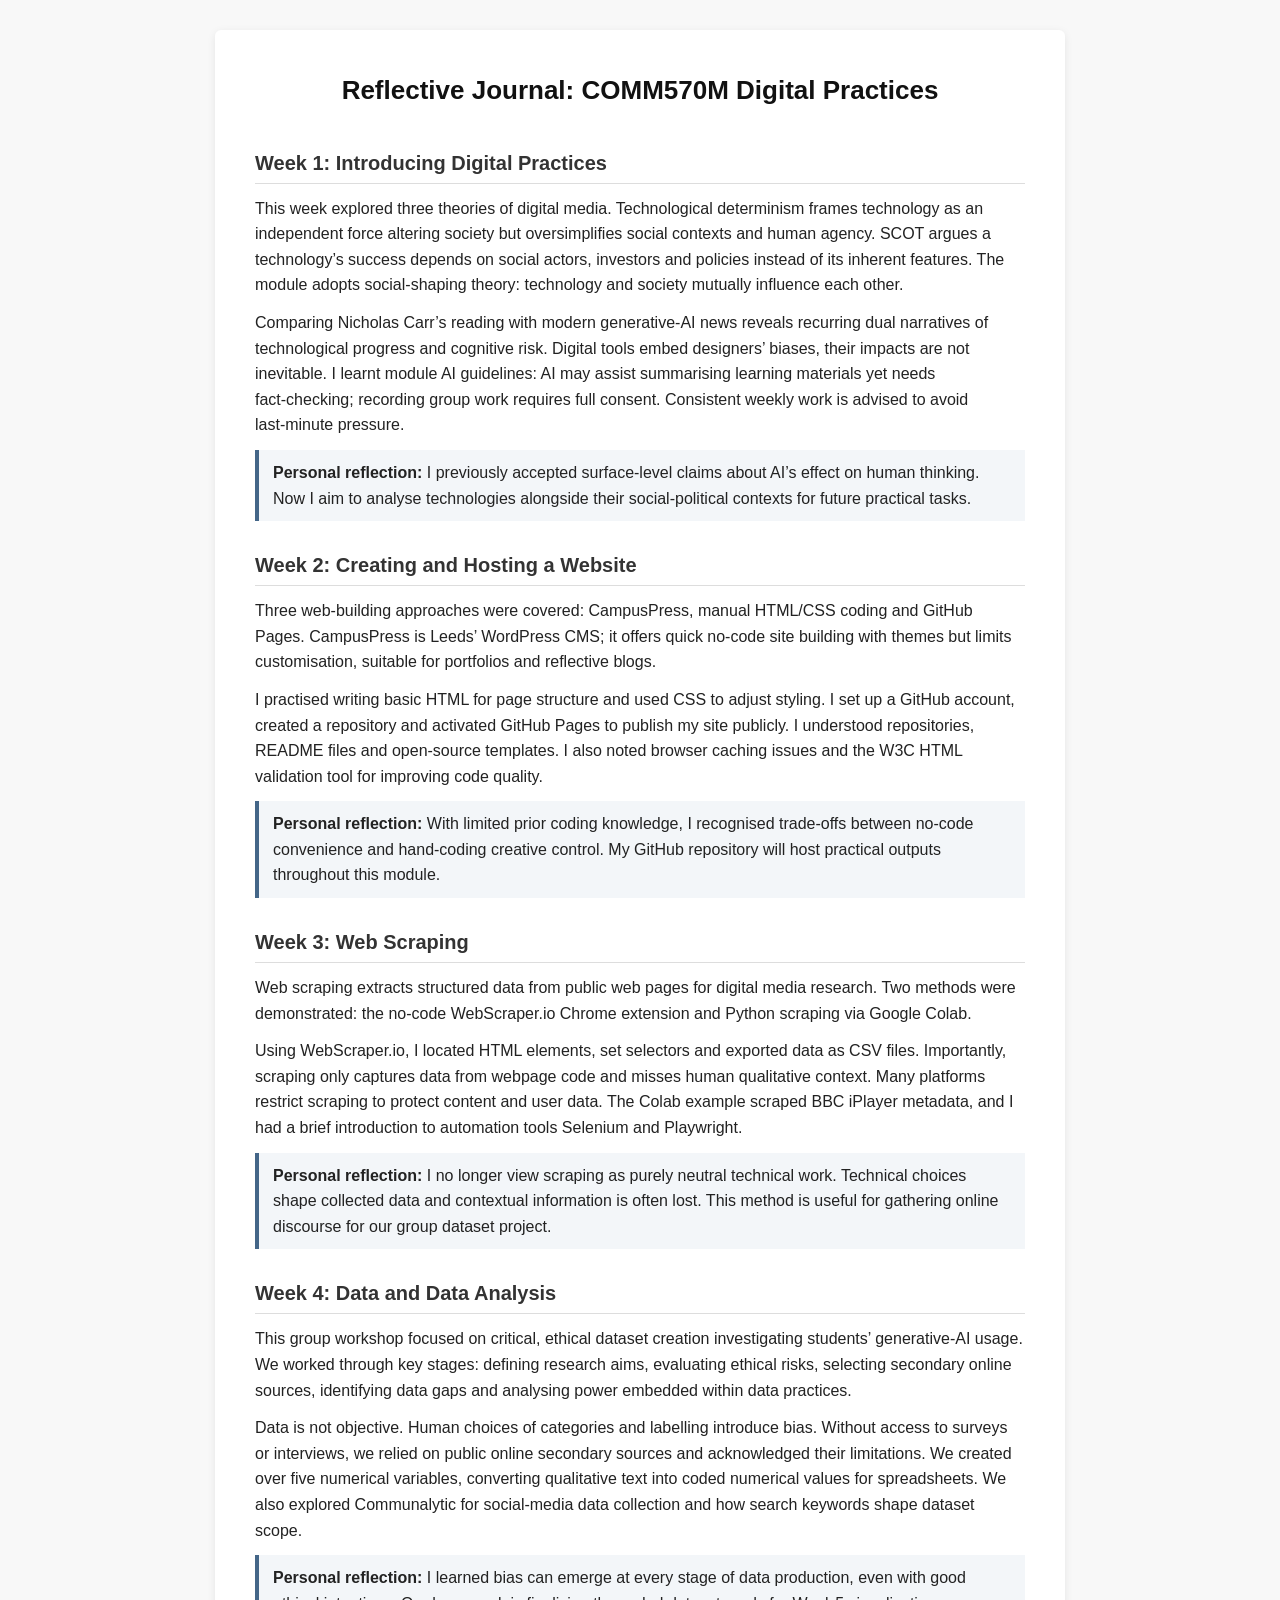
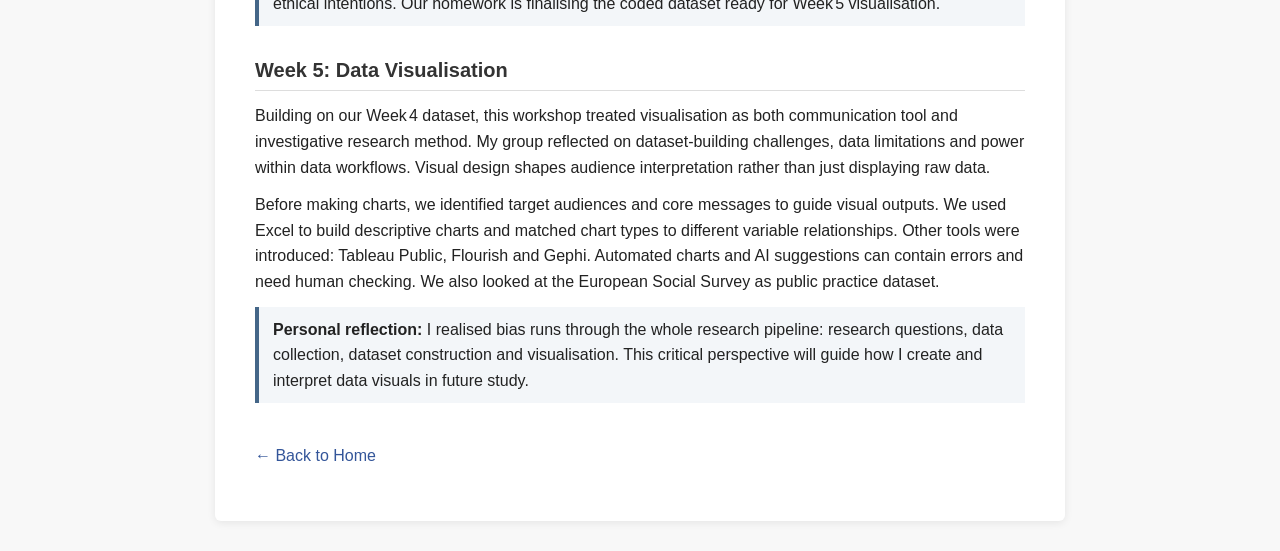
==== reflection.html @ 2a1de9d2 "Add files via upload" ====
<!DOCTYPE html>
<html lang="en">
<head>
    <meta charset="UTF-8">
    <meta name="viewport" content="width=device-width, initial-scale=1.0">
    <title>Reflective Journal | COMM570M Digital Practices</title>
    <link rel="stylesheet" href="mycoversheet.css">
</head>
<body>
    <main class="container">
        <h1>Reflective Journal: COMM570M Digital Practices</h1>

        <section>
            <h2>Week 1: Introducing Digital Practices</h2>
            <p>This week explored three theories of digital media. Technological determinism frames technology as an independent force altering society but oversimplifies social contexts and human agency. SCOT argues a technology’s success depends on social actors, investors and policies instead of its inherent features. The module adopts social‑shaping theory: technology and society mutually influence each other.</p>
            <p>Comparing Nicholas Carr’s reading with modern generative‑AI news reveals recurring dual narratives of technological progress and cognitive risk. Digital tools embed designers’ biases, their impacts are not inevitable. I learnt module AI guidelines: AI may assist summarising learning materials yet needs fact‑checking; recording group work requires full consent. Consistent weekly work is advised to avoid last‑minute pressure.</p>
            <p class="reflection"><strong>Personal reflection:</strong> I previously accepted surface‑level claims about AI’s effect on human thinking. Now I aim to analyse technologies alongside their social‑political contexts for future practical tasks.</p>
        </section>

        <section>
            <h2>Week 2: Creating and Hosting a Website</h2>
            <p>Three web‑building approaches were covered: CampusPress, manual HTML/CSS coding and GitHub Pages. CampusPress is Leeds’ WordPress CMS; it offers quick no‑code site building with themes but limits customisation, suitable for portfolios and reflective blogs.</p>
            <p>I practised writing basic HTML for page structure and used CSS to adjust styling. I set up a GitHub account, created a repository and activated GitHub Pages to publish my site publicly. I understood repositories, README files and open‑source templates. I also noted browser caching issues and the W3C HTML validation tool for improving code quality.</p>
            <p class="reflection"><strong>Personal reflection:</strong> With limited prior coding knowledge, I recognised trade‑offs between no‑code convenience and hand‑coding creative control. My GitHub repository will host practical outputs throughout this module.</p>
        </section>

        <section>
            <h2>Week 3: Web Scraping</h2>
            <p>Web scraping extracts structured data from public web pages for digital media research. Two methods were demonstrated: the no‑code WebScraper.io Chrome extension and Python scraping via Google Colab.</p>
            <p>Using WebScraper.io, I located HTML elements, set selectors and exported data as CSV files. Importantly, scraping only captures data from webpage code and misses human qualitative context. Many platforms restrict scraping to protect content and user data. The Colab example scraped BBC iPlayer metadata, and I had a brief introduction to automation tools Selenium and Playwright.</p>
            <p class="reflection"><strong>Personal reflection:</strong> I no longer view scraping as purely neutral technical work. Technical choices shape collected data and contextual information is often lost. This method is useful for gathering online discourse for our group dataset project.</p>
        </section>

        <section>
            <h2>Week 4: Data and Data Analysis</h2>
            <p>This group workshop focused on critical, ethical dataset creation investigating students’ generative‑AI usage. We worked through key stages: defining research aims, evaluating ethical risks, selecting secondary online sources, identifying data gaps and analysing power embedded within data practices.</p>
            <p>Data is not objective. Human choices of categories and labelling introduce bias. Without access to surveys or interviews, we relied on public online secondary sources and acknowledged their limitations. We created over five numerical variables, converting qualitative text into coded numerical values for spreadsheets. We also explored Communalytic for social‑media data collection and how search keywords shape dataset scope.</p>
            <p class="reflection"><strong>Personal reflection:</strong> I learned bias can emerge at every stage of data production, even with good ethical intentions. Our homework is finalising the coded dataset ready for Week 5 visualisation.</p>
        </section>

        <section>
            <h2>Week 5: Data Visualisation</h2>
            <p>Building on our Week 4 dataset, this workshop treated visualisation as both communication tool and investigative research method. My group reflected on dataset‑building challenges, data limitations and power within data workflows. Visual design shapes audience interpretation rather than just displaying raw data.</p>
            <p>Before making charts, we identified target audiences and core messages to guide visual outputs. We used Excel to build descriptive charts and matched chart types to different variable relationships. Other tools were introduced: Tableau Public, Flourish and Gephi. Automated charts and AI suggestions can contain errors and need human checking. We also looked at the European Social Survey as public practice dataset.</p>
            <p class="reflection"><strong>Personal reflection:</strong> I realised bias runs through the whole research pipeline: research questions, data collection, dataset construction and visualisation. This critical perspective will guide how I create and interpret data visuals in future study.</p>
        </section>

        <p class="backlink"><a href="index.html">← Back to Home</a></p>
    </main>
</body>
</html>
---- mycoversheet.css ----
* {
    box-sizing: border-box;
    margin: 0;
    padding: 0;
}

body {
    font-family: 'Helvetica', Arial, sans-serif;
    line-height: 1.6;
    color: #222;
    background-color: #f8f8f8;
    padding: 30px 15px;
}

.container {
    max-width: 850px;
    margin: 0 auto;
    background: white;
    padding: 40px;
    border-radius: 6px;
    box-shadow: 0 2px 8px rgba(0,0,0,0.08);
}

h1 {
    font-size: 26px;
    margin-bottom: 35px;
    text-align: center;
    color: #111;
}

h2 {
    font-size: 20px;
    margin: 28px 0 12px;
    color: #333;
    border-bottom: 1px solid #ddd;
    padding-bottom: 4px;
}

p {
    margin-bottom: 12px;
    font-size: 16px;
}

.reflection {
    background-color: #f3f6f9;
    padding: 10px 14px;
    border-left: 4px solid #446688;
    margin: 10px 0 20px;
}

.backlink {
    margin-top: 40px;
}

a {
    color: #335599;
    text-decoration: none;
}
a:hover {
    text-decoration: underline;
}
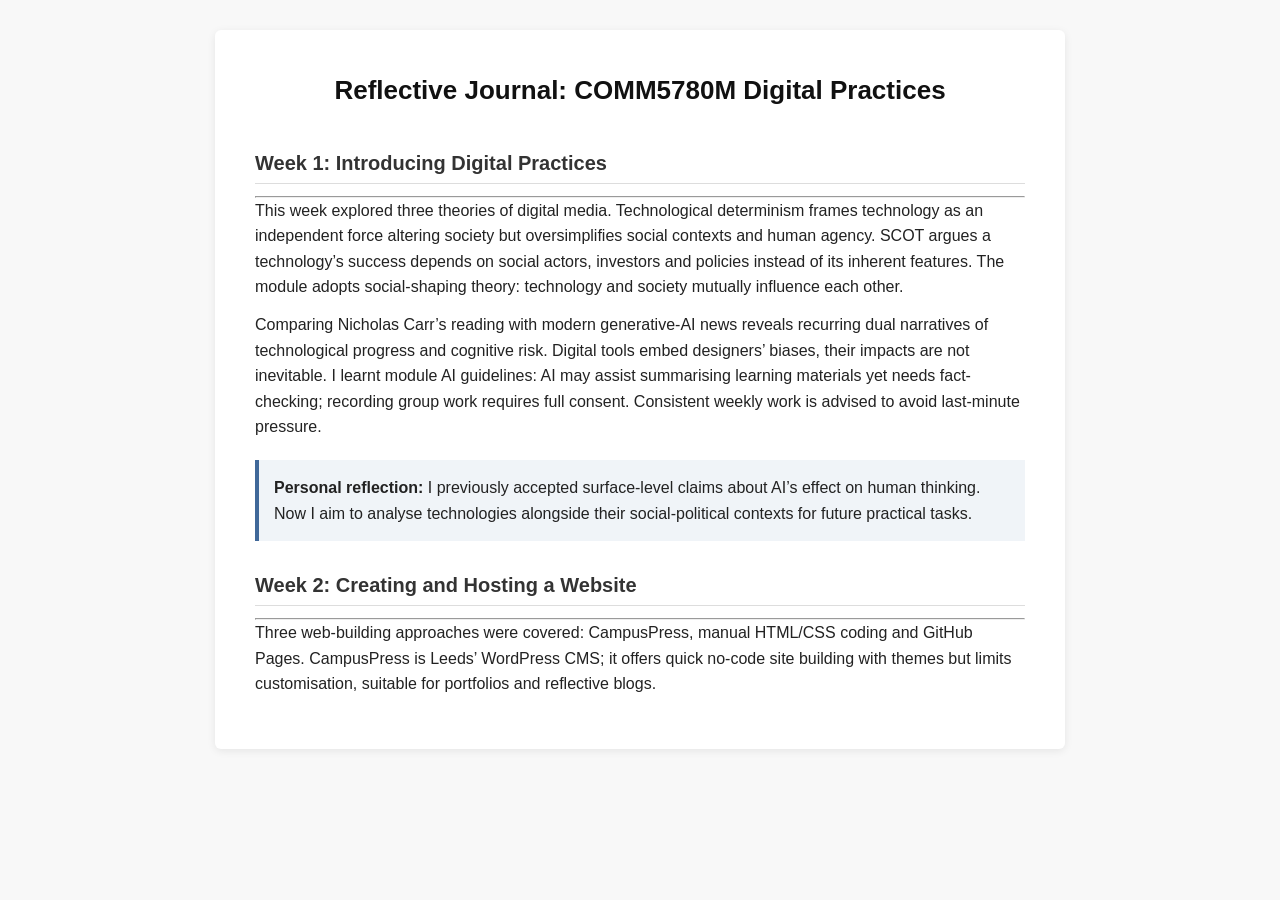
==== commit 48b1a7a5: "Add files via upload" ====
--- a/reflection.html
+++ b/reflection.html
@@ -3,49 +3,25 @@
 <head>
     <meta charset="UTF-8">
     <meta name="viewport" content="width=device-width, initial-scale=1.0">
-    <title>Reflective Journal | COMM570M Digital Practices</title>
+    <title>Reflective Journal | COMM5780M</title>
     <link rel="stylesheet" href="mycoversheet.css">
 </head>
 <body>
     <main class="container">
-        <h1>Reflective Journal: COMM570M Digital Practices</h1>
+        <h1>Reflective Journal: COMM5780M Digital Practices</h1>
 
-        <section>
-            <h2>Week 1: Introducing Digital Practices</h2>
-            <p>This week explored three theories of digital media. Technological determinism frames technology as an independent force altering society but oversimplifies social contexts and human agency. SCOT argues a technology’s success depends on social actors, investors and policies instead of its inherent features. The module adopts social‑shaping theory: technology and society mutually influence each other.</p>
-            <p>Comparing Nicholas Carr’s reading with modern generative‑AI news reveals recurring dual narratives of technological progress and cognitive risk. Digital tools embed designers’ biases, their impacts are not inevitable. I learnt module AI guidelines: AI may assist summarising learning materials yet needs fact‑checking; recording group work requires full consent. Consistent weekly work is advised to avoid last‑minute pressure.</p>
-            <p class="reflection"><strong>Personal reflection:</strong> I previously accepted surface‑level claims about AI’s effect on human thinking. Now I aim to analyse technologies alongside their social‑political contexts for future practical tasks.</p>
-        </section>
+        <h2>Week 1: Introducing Digital Practices</h2>
+        <hr>
+        <p>This week explored three theories of digital media. Technological determinism frames technology as an independent force altering society but oversimplifies social contexts and human agency. SCOT argues a technology’s success depends on social actors, investors and policies instead of its inherent features. The module adopts social-shaping theory: technology and society mutually influence each other.</p>
+        <p>Comparing Nicholas Carr’s reading with modern generative-AI news reveals recurring dual narratives of technological progress and cognitive risk. Digital tools embed designers’ biases, their impacts are not inevitable. I learnt module AI guidelines: AI may assist summarising learning materials yet needs fact-checking; recording group work requires full consent. Consistent weekly work is advised to avoid last-minute pressure.</p>
+        <div style="background:#f0f4f8; border-left:4px solid #406899; padding:15px; margin:20px 0;">
+            <strong>Personal reflection:</strong> I previously accepted surface-level claims about AI’s effect on human thinking. Now I aim to analyse technologies alongside their social-political contexts for future practical tasks.
+        </div>
 
-        <section>
-            <h2>Week 2: Creating and Hosting a Website</h2>
-            <p>Three web‑building approaches were covered: CampusPress, manual HTML/CSS coding and GitHub Pages. CampusPress is Leeds’ WordPress CMS; it offers quick no‑code site building with themes but limits customisation, suitable for portfolios and reflective blogs.</p>
-            <p>I practised writing basic HTML for page structure and used CSS to adjust styling. I set up a GitHub account, created a repository and activated GitHub Pages to publish my site publicly. I understood repositories, README files and open‑source templates. I also noted browser caching issues and the W3C HTML validation tool for improving code quality.</p>
-            <p class="reflection"><strong>Personal reflection:</strong> With limited prior coding knowledge, I recognised trade‑offs between no‑code convenience and hand‑coding creative control. My GitHub repository will host practical outputs throughout this module.</p>
-        </section>
+        <h2>Week 2: Creating and Hosting a Website</h2>
+        <hr>
+        <p>Three web-building approaches were covered: CampusPress, manual HTML/CSS coding and GitHub Pages. CampusPress is Leeds’ WordPress CMS; it offers quick no-code site building with themes but limits customisation, suitable for portfolios and reflective blogs.</p>
 
-        <section>
-            <h2>Week 3: Web Scraping</h2>
-            <p>Web scraping extracts structured data from public web pages for digital media research. Two methods were demonstrated: the no‑code WebScraper.io Chrome extension and Python scraping via Google Colab.</p>
-            <p>Using WebScraper.io, I located HTML elements, set selectors and exported data as CSV files. Importantly, scraping only captures data from webpage code and misses human qualitative context. Many platforms restrict scraping to protect content and user data. The Colab example scraped BBC iPlayer metadata, and I had a brief introduction to automation tools Selenium and Playwright.</p>
-            <p class="reflection"><strong>Personal reflection:</strong> I no longer view scraping as purely neutral technical work. Technical choices shape collected data and contextual information is often lost. This method is useful for gathering online discourse for our group dataset project.</p>
-        </section>
-
-        <section>
-            <h2>Week 4: Data and Data Analysis</h2>
-            <p>This group workshop focused on critical, ethical dataset creation investigating students’ generative‑AI usage. We worked through key stages: defining research aims, evaluating ethical risks, selecting secondary online sources, identifying data gaps and analysing power embedded within data practices.</p>
-            <p>Data is not objective. Human choices of categories and labelling introduce bias. Without access to surveys or interviews, we relied on public online secondary sources and acknowledged their limitations. We created over five numerical variables, converting qualitative text into coded numerical values for spreadsheets. We also explored Communalytic for social‑media data collection and how search keywords shape dataset scope.</p>
-            <p class="reflection"><strong>Personal reflection:</strong> I learned bias can emerge at every stage of data production, even with good ethical intentions. Our homework is finalising the coded dataset ready for Week 5 visualisation.</p>
-        </section>
-
-        <section>
-            <h2>Week 5: Data Visualisation</h2>
-            <p>Building on our Week 4 dataset, this workshop treated visualisation as both communication tool and investigative research method. My group reflected on dataset‑building challenges, data limitations and power within data workflows. Visual design shapes audience interpretation rather than just displaying raw data.</p>
-            <p>Before making charts, we identified target audiences and core messages to guide visual outputs. We used Excel to build descriptive charts and matched chart types to different variable relationships. Other tools were introduced: Tableau Public, Flourish and Gephi. Automated charts and AI suggestions can contain errors and need human checking. We also looked at the European Social Survey as public practice dataset.</p>
-            <p class="reflection"><strong>Personal reflection:</strong> I realised bias runs through the whole research pipeline: research questions, data collection, dataset construction and visualisation. This critical perspective will guide how I create and interpret data visuals in future study.</p>
-        </section>
-
-        <p class="backlink"><a href="index.html">← Back to Home</a></p>
     </main>
 </body>
 </html>
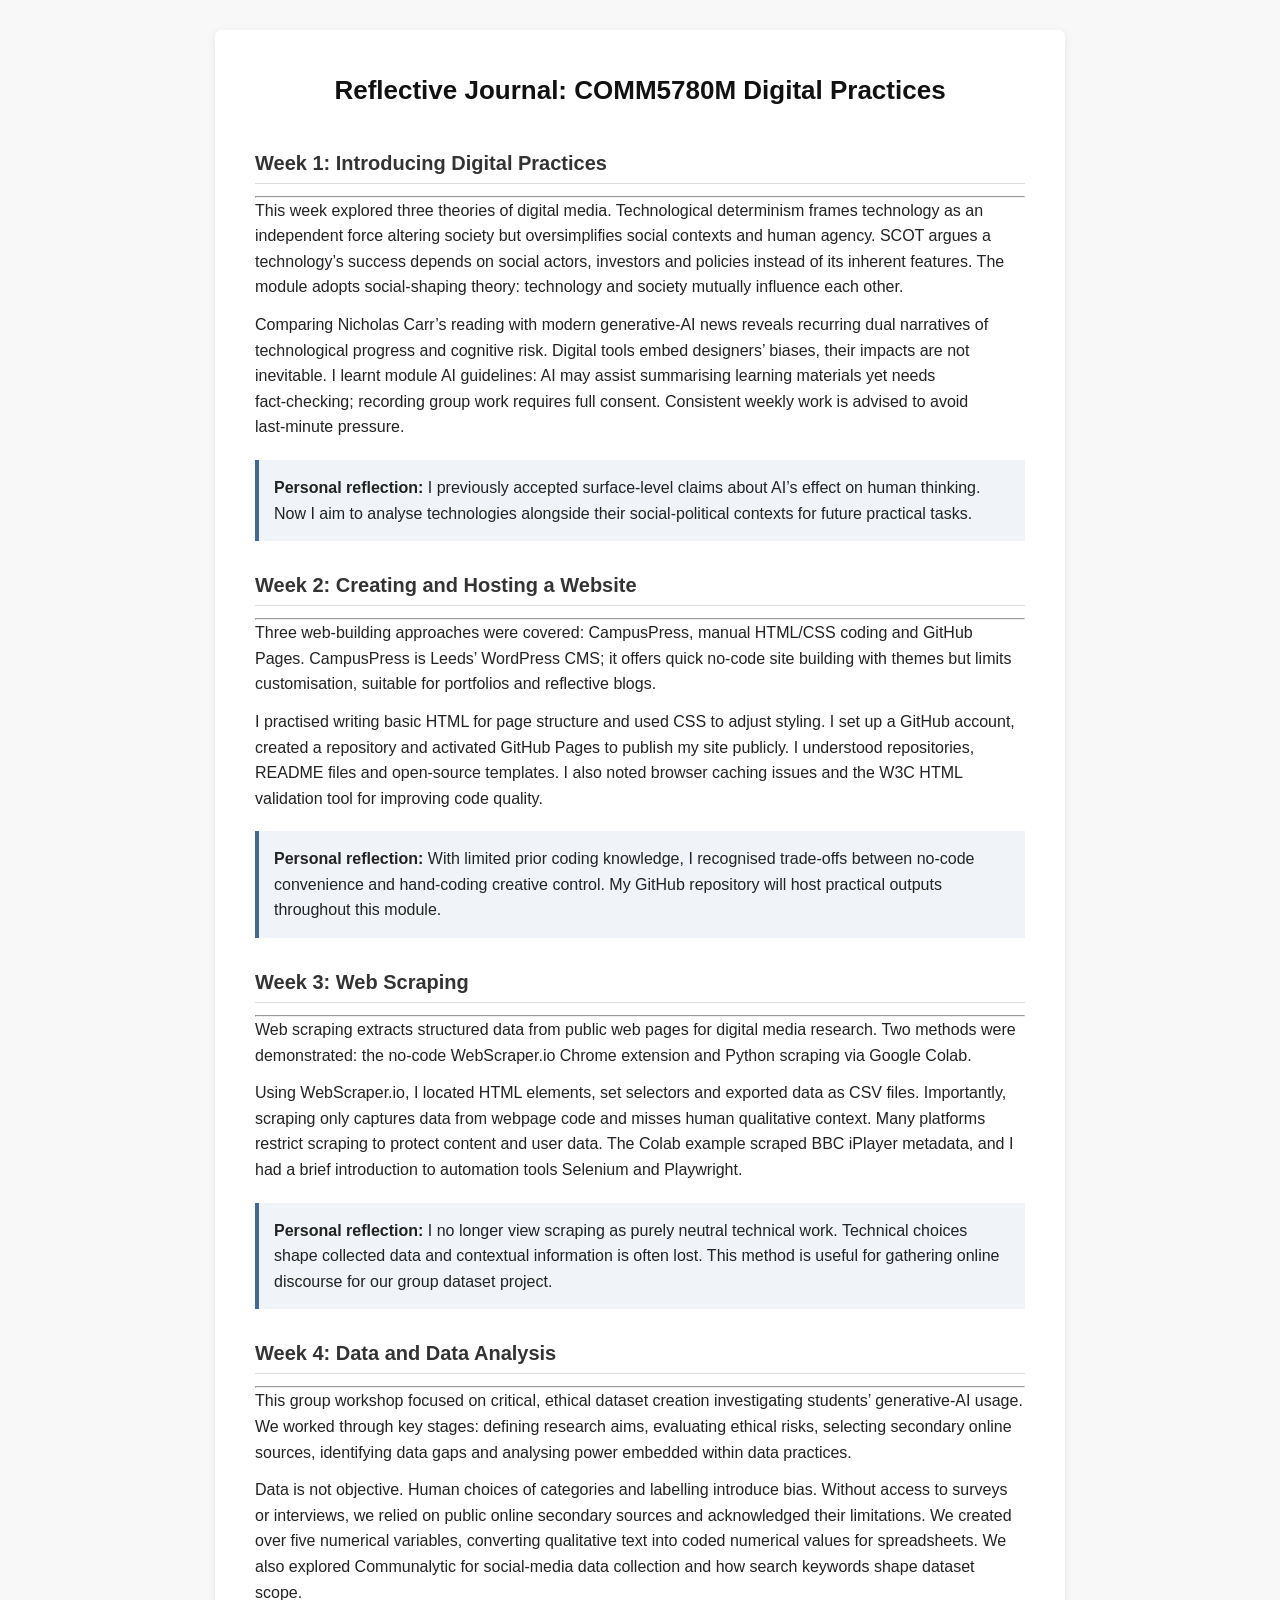
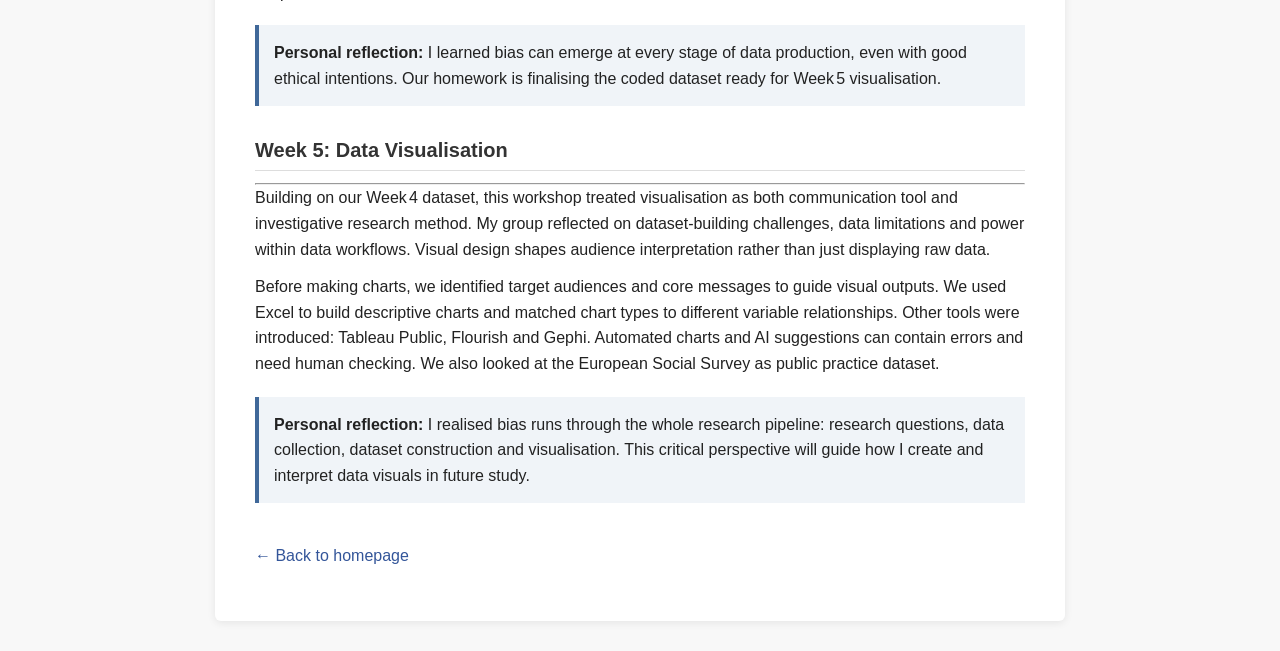
==== commit a4e58c11: "Add files via upload" ====
--- a/reflection.html
+++ b/reflection.html
@@ -12,16 +12,45 @@
 
         <h2>Week 1: Introducing Digital Practices</h2>
         <hr>
-        <p>This week explored three theories of digital media. Technological determinism frames technology as an independent force altering society but oversimplifies social contexts and human agency. SCOT argues a technology’s success depends on social actors, investors and policies instead of its inherent features. The module adopts social-shaping theory: technology and society mutually influence each other.</p>
-        <p>Comparing Nicholas Carr’s reading with modern generative-AI news reveals recurring dual narratives of technological progress and cognitive risk. Digital tools embed designers’ biases, their impacts are not inevitable. I learnt module AI guidelines: AI may assist summarising learning materials yet needs fact-checking; recording group work requires full consent. Consistent weekly work is advised to avoid last-minute pressure.</p>
+        <p>This week explored three theories of digital media. Technological determinism frames technology as an independent force altering society but oversimplifies social contexts and human agency. SCOT argues a technology’s success depends on social actors, investors and policies instead of its inherent features. The module adopts social‑shaping theory: technology and society mutually influence each other.</p>
+        <p>Comparing Nicholas Carr’s reading with modern generative‑AI news reveals recurring dual narratives of technological progress and cognitive risk. Digital tools embed designers’ biases, their impacts are not inevitable. I learnt module AI guidelines: AI may assist summarising learning materials yet needs fact‑checking; recording group work requires full consent. Consistent weekly work is advised to avoid last‑minute pressure.</p>
         <div style="background:#f0f4f8; border-left:4px solid #406899; padding:15px; margin:20px 0;">
-            <strong>Personal reflection:</strong> I previously accepted surface-level claims about AI’s effect on human thinking. Now I aim to analyse technologies alongside their social-political contexts for future practical tasks.
+            <strong>Personal reflection:</strong> I previously accepted surface‑level claims about AI’s effect on human thinking. Now I aim to analyse technologies alongside their social‑political contexts for future practical tasks.
         </div>
 
         <h2>Week 2: Creating and Hosting a Website</h2>
         <hr>
-        <p>Three web-building approaches were covered: CampusPress, manual HTML/CSS coding and GitHub Pages. CampusPress is Leeds’ WordPress CMS; it offers quick no-code site building with themes but limits customisation, suitable for portfolios and reflective blogs.</p>
+        <p>Three web‑building approaches were covered: CampusPress, manual HTML/CSS coding and GitHub Pages. CampusPress is Leeds’ WordPress CMS; it offers quick no‑code site building with themes but limits customisation, suitable for portfolios and reflective blogs.</p>
+        <p>I practised writing basic HTML for page structure and used CSS to adjust styling. I set up a GitHub account, created a repository and activated GitHub Pages to publish my site publicly. I understood repositories, README files and open‑source templates. I also noted browser caching issues and the W3C HTML validation tool for improving code quality.</p>
+        <div style="background:#f0f4f8; border-left:4px solid #406899; padding:15px; margin:20px 0;">
+            <strong>Personal reflection:</strong> With limited prior coding knowledge, I recognised trade‑offs between no‑code convenience and hand‑coding creative control. My GitHub repository will host practical outputs throughout this module.
+        </div>
 
+        <h2>Week 3: Web Scraping</h2>
+        <hr>
+        <p>Web scraping extracts structured data from public web pages for digital media research. Two methods were demonstrated: the no‑code WebScraper.io Chrome extension and Python scraping via Google Colab.</p>
+        <p>Using WebScraper.io, I located HTML elements, set selectors and exported data as CSV files. Importantly, scraping only captures data from webpage code and misses human qualitative context. Many platforms restrict scraping to protect content and user data. The Colab example scraped BBC iPlayer metadata, and I had a brief introduction to automation tools Selenium and Playwright.</p>
+        <div style="background:#f0f4f8; border-left:4px solid #406899; padding:15px; margin:20px 0;">
+            <strong>Personal reflection:</strong> I no longer view scraping as purely neutral technical work. Technical choices shape collected data and contextual information is often lost. This method is useful for gathering online discourse for our group dataset project.
+        </div>
+
+        <h2>Week 4: Data and Data Analysis</h2>
+        <hr>
+        <p>This group workshop focused on critical, ethical dataset creation investigating students’ generative‑AI usage. We worked through key stages: defining research aims, evaluating ethical risks, selecting secondary online sources, identifying data gaps and analysing power embedded within data practices.</p>
+        <p>Data is not objective. Human choices of categories and labelling introduce bias. Without access to surveys or interviews, we relied on public online secondary sources and acknowledged their limitations. We created over five numerical variables, converting qualitative text into coded numerical values for spreadsheets. We also explored Communalytic for social‑media data collection and how search keywords shape dataset scope.</p>
+        <div style="background:#f0f4f8; border-left:4px solid #406899; padding:15px; margin:20px 0;">
+            <strong>Personal reflection:</strong> I learned bias can emerge at every stage of data production, even with good ethical intentions. Our homework is finalising the coded dataset ready for Week 5 visualisation.
+        </div>
+
+        <h2>Week 5: Data Visualisation</h2>
+        <hr>
+        <p>Building on our Week 4 dataset, this workshop treated visualisation as both communication tool and investigative research method. My group reflected on dataset‑building challenges, data limitations and power within data workflows. Visual design shapes audience interpretation rather than just displaying raw data.</p>
+        <p>Before making charts, we identified target audiences and core messages to guide visual outputs. We used Excel to build descriptive charts and matched chart types to different variable relationships. Other tools were introduced: Tableau Public, Flourish and Gephi. Automated charts and AI suggestions can contain errors and need human checking. We also looked at the European Social Survey as public practice dataset.</p>
+        <div style="background:#f0f4f8; border-left:4px solid #406899; padding:15px; margin:20px 0;">
+            <strong>Personal reflection:</strong> I realised bias runs through the whole research pipeline: research questions, data collection, dataset construction and visualisation. This critical perspective will guide how I create and interpret data visuals in future study.
+        </div>
+
+        <p style="margin-top:40px;"><a href="index.html">← Back to homepage</a></p>
     </main>
 </body>
 </html>
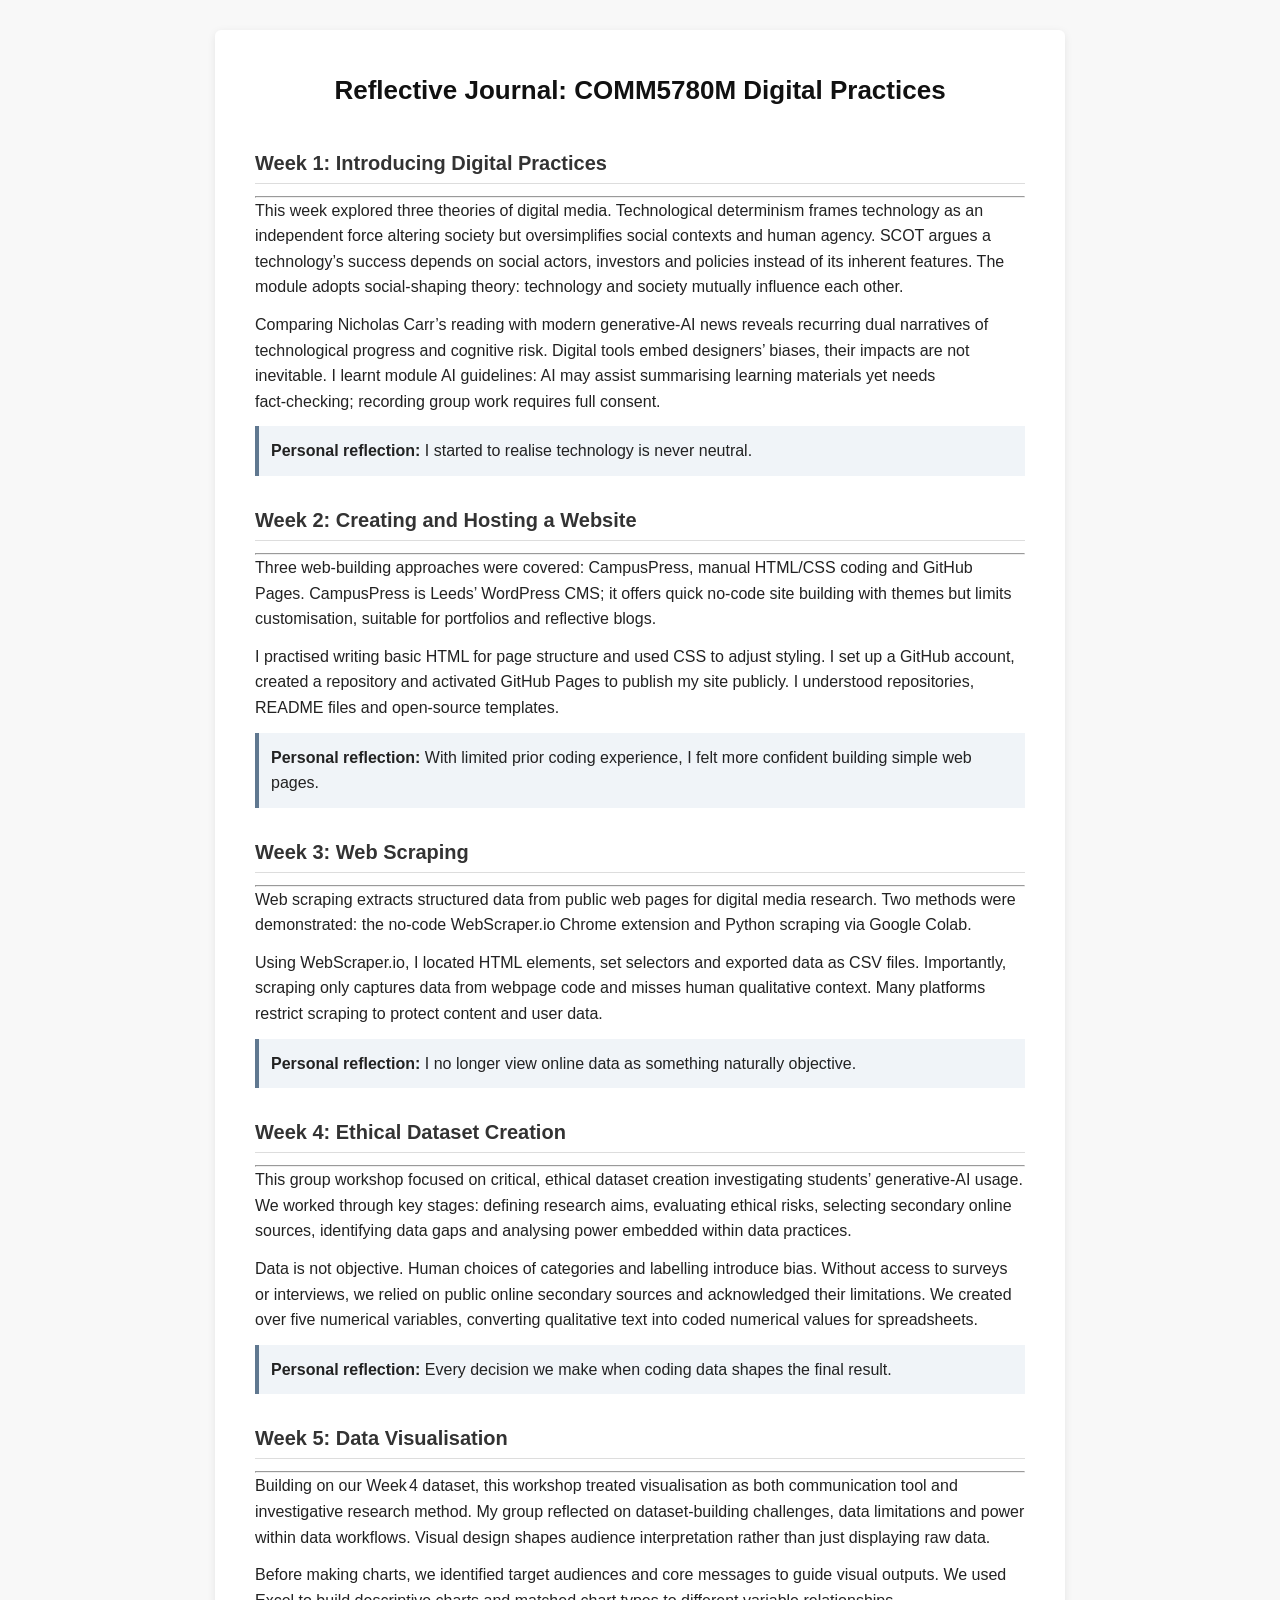
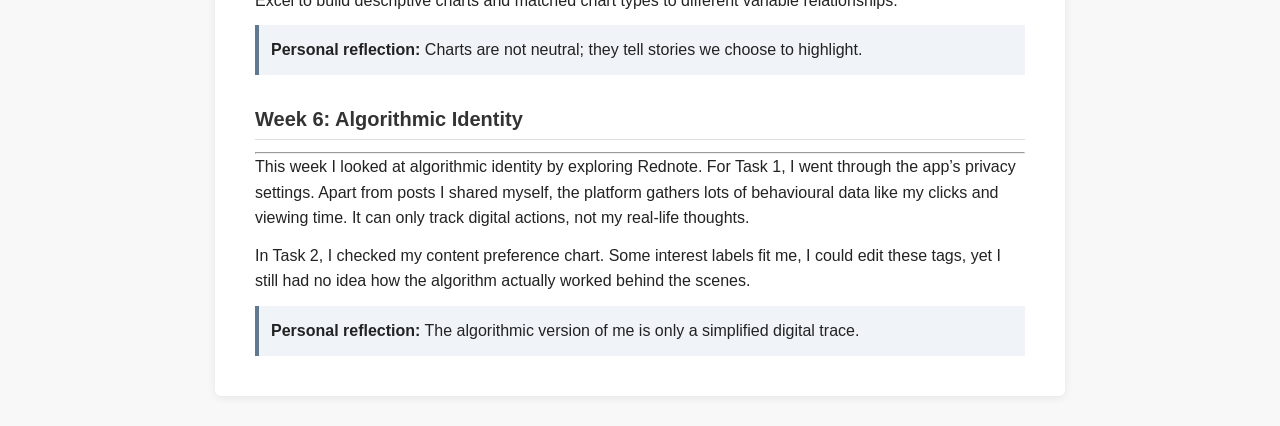
==== commit 7c86b1ab: "Add files via upload" ====
--- a/reflection.html
+++ b/reflection.html
@@ -13,44 +13,55 @@
         <h2>Week 1: Introducing Digital Practices</h2>
         <hr>
         <p>This week explored three theories of digital media. Technological determinism frames technology as an independent force altering society but oversimplifies social contexts and human agency. SCOT argues a technology’s success depends on social actors, investors and policies instead of its inherent features. The module adopts social‑shaping theory: technology and society mutually influence each other.</p>
-        <p>Comparing Nicholas Carr’s reading with modern generative‑AI news reveals recurring dual narratives of technological progress and cognitive risk. Digital tools embed designers’ biases, their impacts are not inevitable. I learnt module AI guidelines: AI may assist summarising learning materials yet needs fact‑checking; recording group work requires full consent. Consistent weekly work is advised to avoid last‑minute pressure.</p>
-        <div style="background:#f0f4f8; border-left:4px solid #406899; padding:15px; margin:20px 0;">
-            <strong>Personal reflection:</strong> I previously accepted surface‑level claims about AI’s effect on human thinking. Now I aim to analyse technologies alongside their social‑political contexts for future practical tasks.
+        <p>Comparing Nicholas Carr’s reading with modern generative‑AI news reveals recurring dual narratives of technological progress and cognitive risk. Digital tools embed designers’ biases, their impacts are not inevitable. I learnt module AI guidelines: AI may assist summarising learning materials yet needs fact‑checking; recording group work requires full consent.</p>
+        <div style="background:#f0f4f8; border-left:4px solid #607890; padding:12px;">
+            <strong>Personal reflection:</strong> I started to realise technology is never neutral.
         </div>
+
 
         <h2>Week 2: Creating and Hosting a Website</h2>
         <hr>
         <p>Three web‑building approaches were covered: CampusPress, manual HTML/CSS coding and GitHub Pages. CampusPress is Leeds’ WordPress CMS; it offers quick no‑code site building with themes but limits customisation, suitable for portfolios and reflective blogs.</p>
-        <p>I practised writing basic HTML for page structure and used CSS to adjust styling. I set up a GitHub account, created a repository and activated GitHub Pages to publish my site publicly. I understood repositories, README files and open‑source templates. I also noted browser caching issues and the W3C HTML validation tool for improving code quality.</p>
-        <div style="background:#f0f4f8; border-left:4px solid #406899; padding:15px; margin:20px 0;">
-            <strong>Personal reflection:</strong> With limited prior coding knowledge, I recognised trade‑offs between no‑code convenience and hand‑coding creative control. My GitHub repository will host practical outputs throughout this module.
+        <p>I practised writing basic HTML for page structure and used CSS to adjust styling. I set up a GitHub account, created a repository and activated GitHub Pages to publish my site publicly. I understood repositories, README files and open‑source templates.</p>
+        <div style="background:#f0f4f8; border-left:4px solid #607890; padding:12px;">
+            <strong>Personal reflection:</strong> With limited prior coding experience, I felt more confident building simple web pages.
         </div>
+
 
         <h2>Week 3: Web Scraping</h2>
         <hr>
         <p>Web scraping extracts structured data from public web pages for digital media research. Two methods were demonstrated: the no‑code WebScraper.io Chrome extension and Python scraping via Google Colab.</p>
-        <p>Using WebScraper.io, I located HTML elements, set selectors and exported data as CSV files. Importantly, scraping only captures data from webpage code and misses human qualitative context. Many platforms restrict scraping to protect content and user data. The Colab example scraped BBC iPlayer metadata, and I had a brief introduction to automation tools Selenium and Playwright.</p>
-        <div style="background:#f0f4f8; border-left:4px solid #406899; padding:15px; margin:20px 0;">
-            <strong>Personal reflection:</strong> I no longer view scraping as purely neutral technical work. Technical choices shape collected data and contextual information is often lost. This method is useful for gathering online discourse for our group dataset project.
+        <p>Using WebScraper.io, I located HTML elements, set selectors and exported data as CSV files. Importantly, scraping only captures data from webpage code and misses human qualitative context. Many platforms restrict scraping to protect content and user data.</p>
+        <div style="background:#f0f4f8; border-left:4px solid #607890; padding:12px;">
+            <strong>Personal reflection:</strong> I no longer view online data as something naturally objective.
         </div>
 
-        <h2>Week 4: Data and Data Analysis</h2>
+
+        <h2>Week 4: Ethical Dataset Creation</h2>
         <hr>
         <p>This group workshop focused on critical, ethical dataset creation investigating students’ generative‑AI usage. We worked through key stages: defining research aims, evaluating ethical risks, selecting secondary online sources, identifying data gaps and analysing power embedded within data practices.</p>
-        <p>Data is not objective. Human choices of categories and labelling introduce bias. Without access to surveys or interviews, we relied on public online secondary sources and acknowledged their limitations. We created over five numerical variables, converting qualitative text into coded numerical values for spreadsheets. We also explored Communalytic for social‑media data collection and how search keywords shape dataset scope.</p>
-        <div style="background:#f0f4f8; border-left:4px solid #406899; padding:15px; margin:20px 0;">
-            <strong>Personal reflection:</strong> I learned bias can emerge at every stage of data production, even with good ethical intentions. Our homework is finalising the coded dataset ready for Week 5 visualisation.
+        <p>Data is not objective. Human choices of categories and labelling introduce bias. Without access to surveys or interviews, we relied on public online secondary sources and acknowledged their limitations. We created over five numerical variables, converting qualitative text into coded numerical values for spreadsheets.</p>
+        <div style="background:#f0f4f8; border-left:4px solid #607890; padding:12px;">
+            <strong>Personal reflection:</strong> Every decision we make when coding data shapes the final result.
         </div>
+
 
         <h2>Week 5: Data Visualisation</h2>
         <hr>
         <p>Building on our Week 4 dataset, this workshop treated visualisation as both communication tool and investigative research method. My group reflected on dataset‑building challenges, data limitations and power within data workflows. Visual design shapes audience interpretation rather than just displaying raw data.</p>
-        <p>Before making charts, we identified target audiences and core messages to guide visual outputs. We used Excel to build descriptive charts and matched chart types to different variable relationships. Other tools were introduced: Tableau Public, Flourish and Gephi. Automated charts and AI suggestions can contain errors and need human checking. We also looked at the European Social Survey as public practice dataset.</p>
-        <div style="background:#f0f4f8; border-left:4px solid #406899; padding:15px; margin:20px 0;">
-            <strong>Personal reflection:</strong> I realised bias runs through the whole research pipeline: research questions, data collection, dataset construction and visualisation. This critical perspective will guide how I create and interpret data visuals in future study.
+        <p>Before making charts, we identified target audiences and core messages to guide visual outputs. We used Excel to build descriptive charts and matched chart types to different variable relationships.</p>
+        <div style="background:#f0f4f8; border-left:4px solid #607890; padding:12px;">
+            <strong>Personal reflection:</strong> Charts are not neutral; they tell stories we choose to highlight.
         </div>
 
-        <p style="margin-top:40px;"><a href="index.html">← Back to homepage</a></p>
+
+        <h2>Week 6: Algorithmic Identity</h2>
+        <hr>
+        <p>This week I looked at algorithmic identity by exploring Rednote. For Task 1, I went through the app’s privacy settings. Apart from posts I shared myself, the platform gathers lots of behavioural data like my clicks and viewing time. It can only track digital actions, not my real‑life thoughts.</p>
+        <p>In Task 2, I checked my content preference chart. Some interest labels fit me, I could edit these tags, yet I still had no idea how the algorithm actually worked behind the scenes.</p>
+        <div style="background:#f0f4f8; border-left:4px solid #607890; padding:12px;">
+            <strong>Personal reflection:</strong> The algorithmic version of me is only a simplified digital trace.
+        </div>
     </main>
 </body>
 </html>
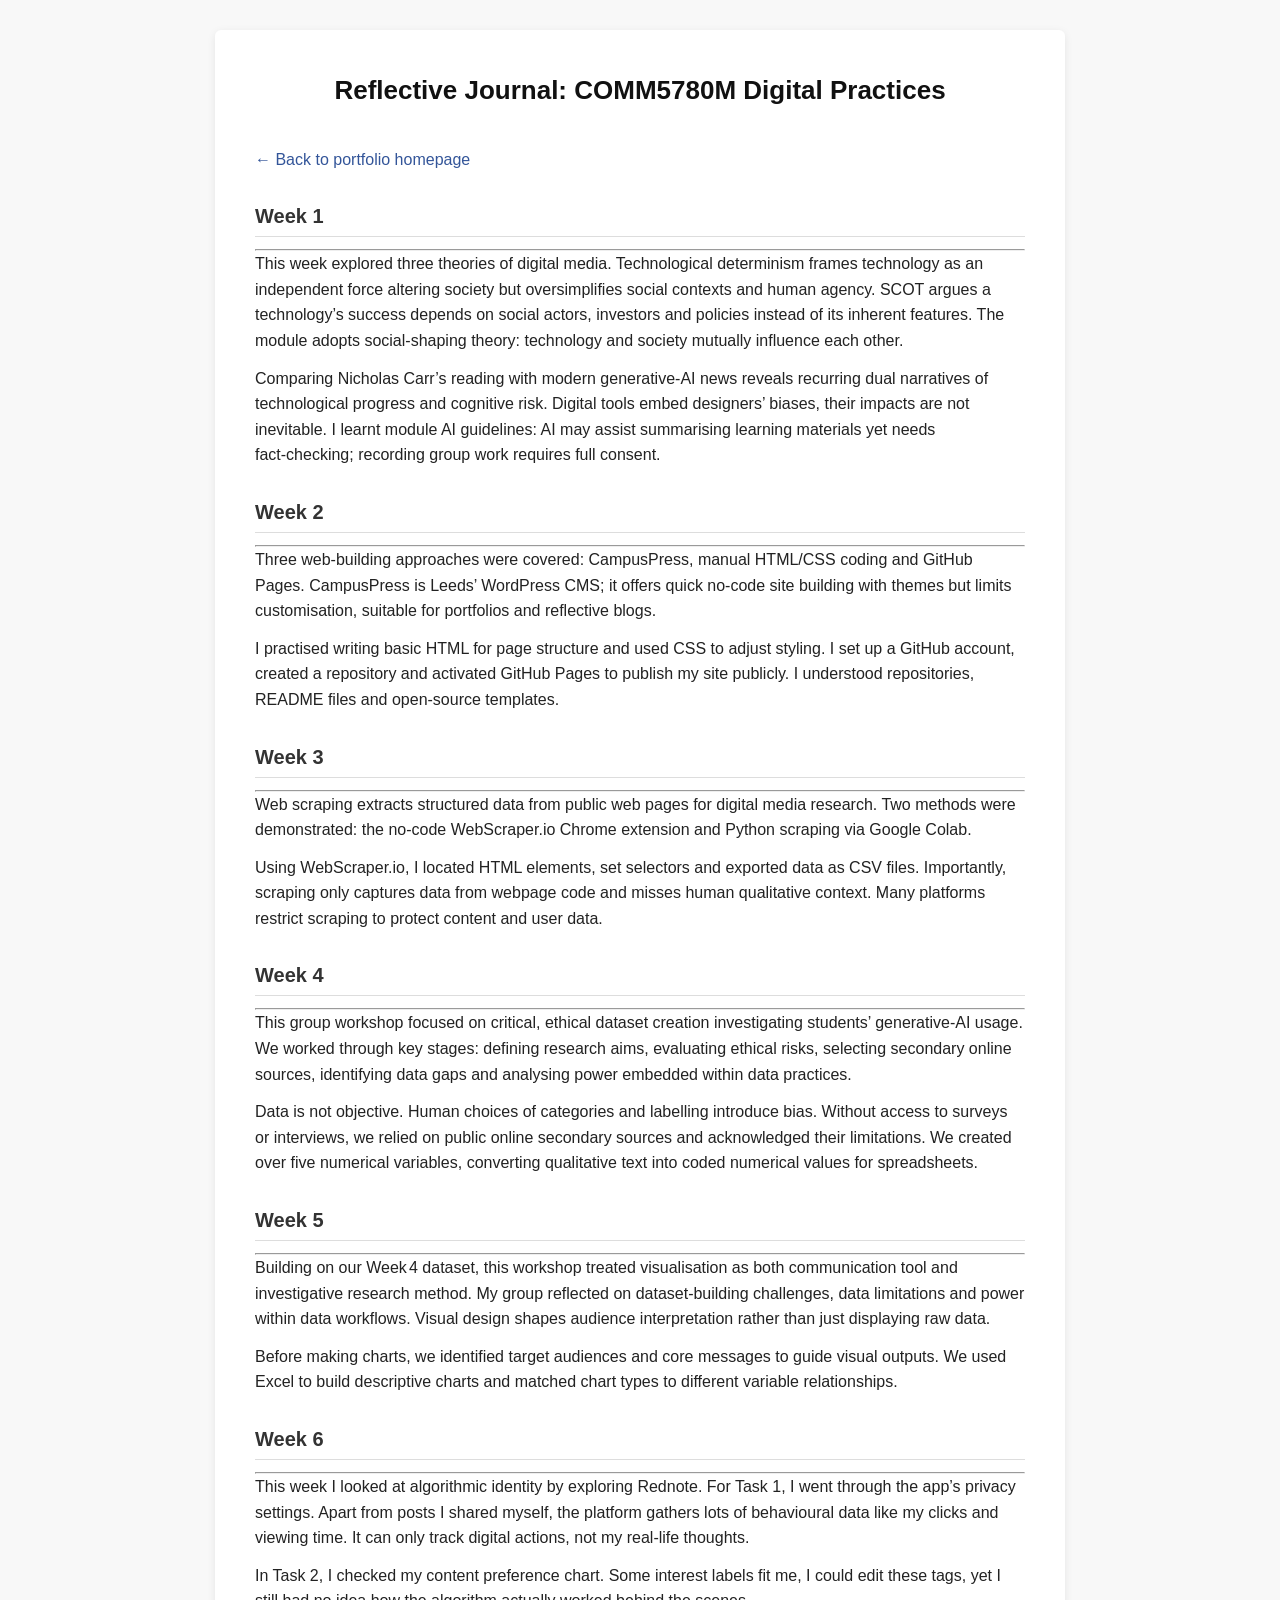
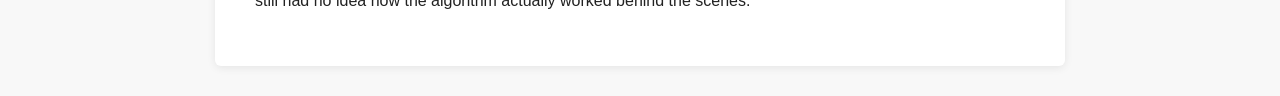
==== commit a1bd1e68: "Add files via upload" ====
--- a/reflection.html
+++ b/reflection.html
@@ -9,59 +9,43 @@
 <body>
     <main class="container">
         <h1>Reflective Journal: COMM5780M Digital Practices</h1>
+        <p><a href="index.html">← Back to portfolio homepage</a></p>
 
-        <h2>Week 1: Introducing Digital Practices</h2>
+        <h2>Week 1</h2>
         <hr>
         <p>This week explored three theories of digital media. Technological determinism frames technology as an independent force altering society but oversimplifies social contexts and human agency. SCOT argues a technology’s success depends on social actors, investors and policies instead of its inherent features. The module adopts social‑shaping theory: technology and society mutually influence each other.</p>
         <p>Comparing Nicholas Carr’s reading with modern generative‑AI news reveals recurring dual narratives of technological progress and cognitive risk. Digital tools embed designers’ biases, their impacts are not inevitable. I learnt module AI guidelines: AI may assist summarising learning materials yet needs fact‑checking; recording group work requires full consent.</p>
-        <div style="background:#f0f4f8; border-left:4px solid #607890; padding:12px;">
-            <strong>Personal reflection:</strong> I started to realise technology is never neutral.
-        </div>
 
 
-        <h2>Week 2: Creating and Hosting a Website</h2>
+        <h2>Week 2</h2>
         <hr>
         <p>Three web‑building approaches were covered: CampusPress, manual HTML/CSS coding and GitHub Pages. CampusPress is Leeds’ WordPress CMS; it offers quick no‑code site building with themes but limits customisation, suitable for portfolios and reflective blogs.</p>
         <p>I practised writing basic HTML for page structure and used CSS to adjust styling. I set up a GitHub account, created a repository and activated GitHub Pages to publish my site publicly. I understood repositories, README files and open‑source templates.</p>
-        <div style="background:#f0f4f8; border-left:4px solid #607890; padding:12px;">
-            <strong>Personal reflection:</strong> With limited prior coding experience, I felt more confident building simple web pages.
-        </div>
 
 
-        <h2>Week 3: Web Scraping</h2>
+        <h2>Week 3</h2>
         <hr>
         <p>Web scraping extracts structured data from public web pages for digital media research. Two methods were demonstrated: the no‑code WebScraper.io Chrome extension and Python scraping via Google Colab.</p>
         <p>Using WebScraper.io, I located HTML elements, set selectors and exported data as CSV files. Importantly, scraping only captures data from webpage code and misses human qualitative context. Many platforms restrict scraping to protect content and user data.</p>
-        <div style="background:#f0f4f8; border-left:4px solid #607890; padding:12px;">
-            <strong>Personal reflection:</strong> I no longer view online data as something naturally objective.
-        </div>
 
 
-        <h2>Week 4: Ethical Dataset Creation</h2>
+        <h2>Week 4</h2>
         <hr>
         <p>This group workshop focused on critical, ethical dataset creation investigating students’ generative‑AI usage. We worked through key stages: defining research aims, evaluating ethical risks, selecting secondary online sources, identifying data gaps and analysing power embedded within data practices.</p>
         <p>Data is not objective. Human choices of categories and labelling introduce bias. Without access to surveys or interviews, we relied on public online secondary sources and acknowledged their limitations. We created over five numerical variables, converting qualitative text into coded numerical values for spreadsheets.</p>
-        <div style="background:#f0f4f8; border-left:4px solid #607890; padding:12px;">
-            <strong>Personal reflection:</strong> Every decision we make when coding data shapes the final result.
-        </div>
 
 
-        <h2>Week 5: Data Visualisation</h2>
+        <h2>Week 5</h2>
         <hr>
         <p>Building on our Week 4 dataset, this workshop treated visualisation as both communication tool and investigative research method. My group reflected on dataset‑building challenges, data limitations and power within data workflows. Visual design shapes audience interpretation rather than just displaying raw data.</p>
         <p>Before making charts, we identified target audiences and core messages to guide visual outputs. We used Excel to build descriptive charts and matched chart types to different variable relationships.</p>
-        <div style="background:#f0f4f8; border-left:4px solid #607890; padding:12px;">
-            <strong>Personal reflection:</strong> Charts are not neutral; they tell stories we choose to highlight.
-        </div>
 
 
-        <h2>Week 6: Algorithmic Identity</h2>
+        <h2>Week 6</h2>
         <hr>
         <p>This week I looked at algorithmic identity by exploring Rednote. For Task 1, I went through the app’s privacy settings. Apart from posts I shared myself, the platform gathers lots of behavioural data like my clicks and viewing time. It can only track digital actions, not my real‑life thoughts.</p>
         <p>In Task 2, I checked my content preference chart. Some interest labels fit me, I could edit these tags, yet I still had no idea how the algorithm actually worked behind the scenes.</p>
-        <div style="background:#f0f4f8; border-left:4px solid #607890; padding:12px;">
-            <strong>Personal reflection:</strong> The algorithmic version of me is only a simplified digital trace.
-        </div>
+
     </main>
 </body>
 </html>
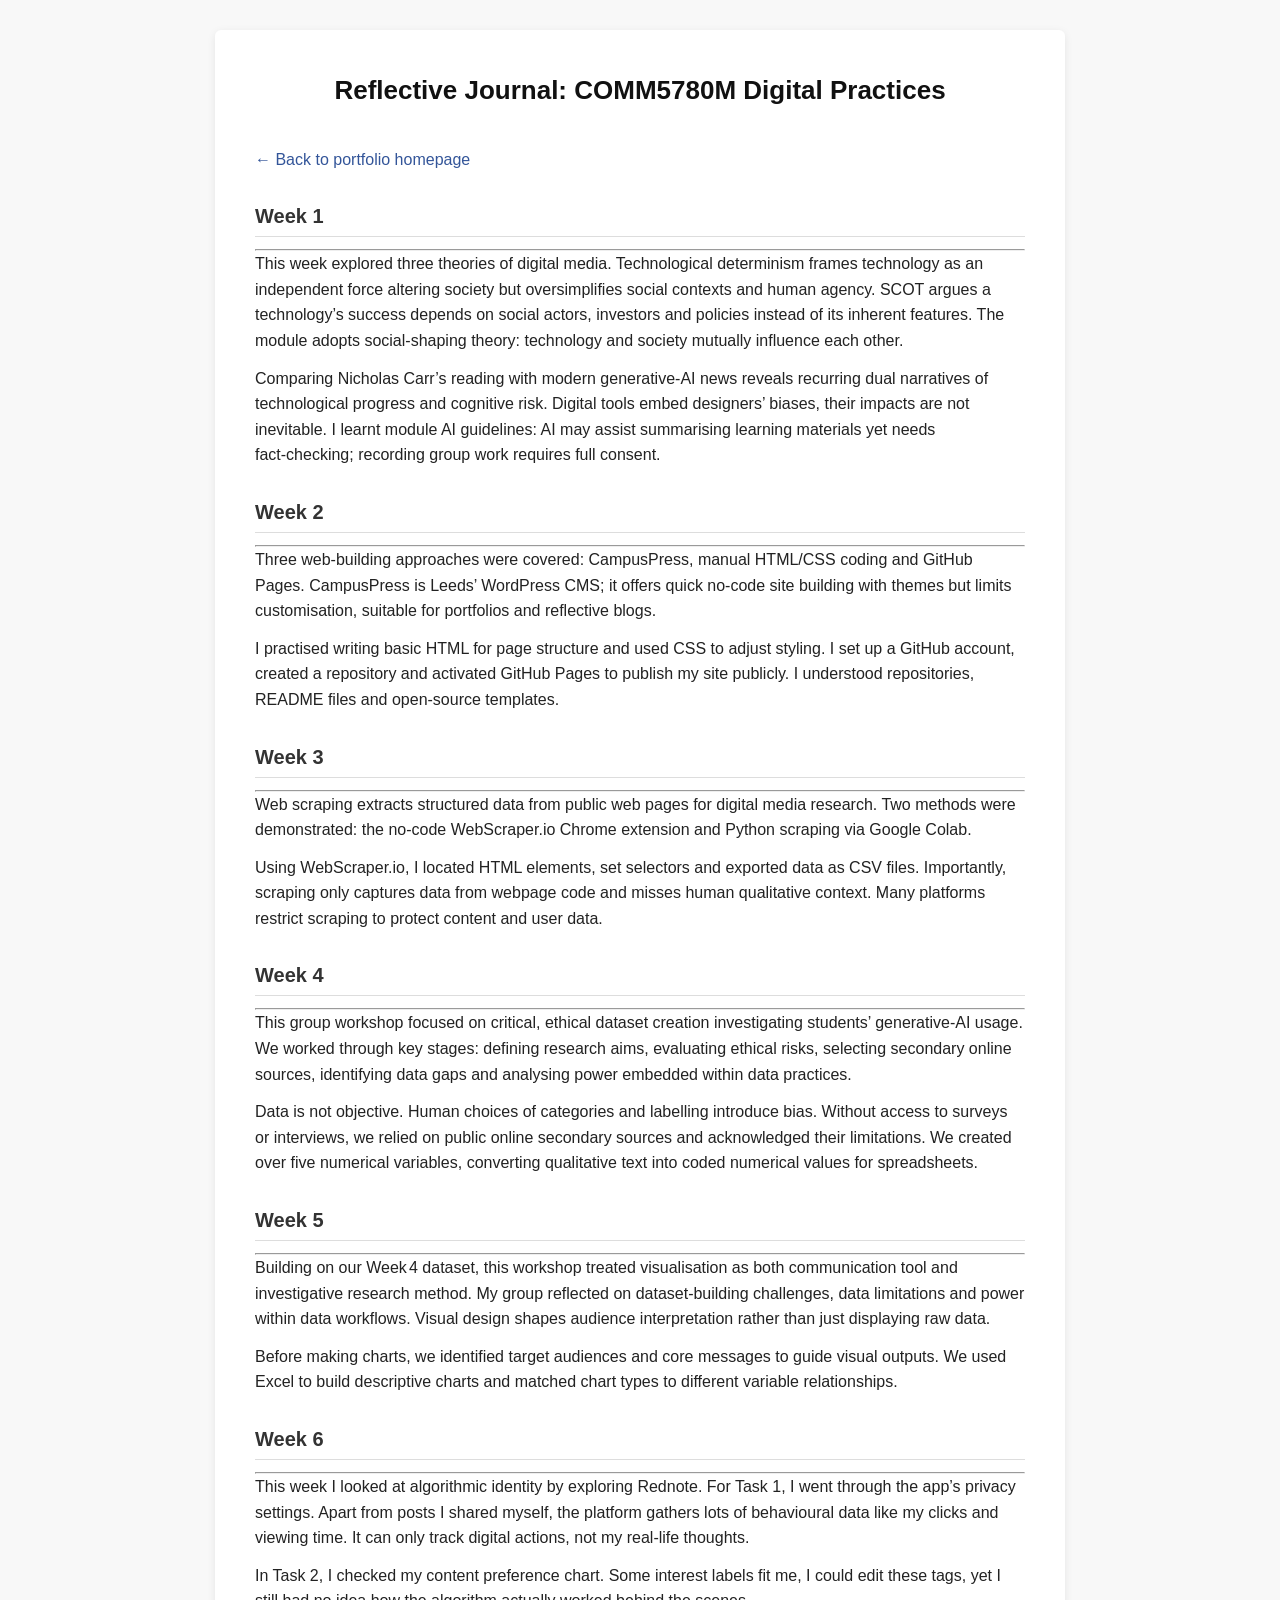
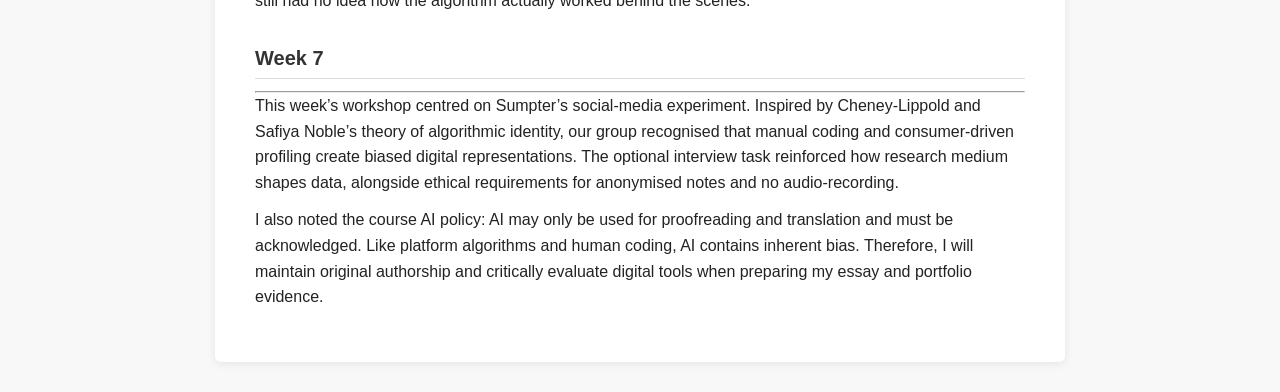
==== commit a4d8c99b: "Add files via upload" ====
--- a/reflection.html
+++ b/reflection.html
@@ -46,6 +46,11 @@
         <p>This week I looked at algorithmic identity by exploring Rednote. For Task 1, I went through the app’s privacy settings. Apart from posts I shared myself, the platform gathers lots of behavioural data like my clicks and viewing time. It can only track digital actions, not my real‑life thoughts.</p>
         <p>In Task 2, I checked my content preference chart. Some interest labels fit me, I could edit these tags, yet I still had no idea how the algorithm actually worked behind the scenes.</p>
 
+        <h2>Week 7</h2>
+        <hr>
+        <p>This week’s workshop centred on Sumpter’s social‑media experiment. Inspired by Cheney‑Lippold and Safiya Noble’s theory of algorithmic identity, our group recognised that manual coding and consumer‑driven profiling create biased digital representations. The optional interview task reinforced how research medium shapes data, alongside ethical requirements for anonymised notes and no audio‑recording.</p>
+        <p>I also noted the course AI policy: AI may only be used for proofreading and translation and must be acknowledged. Like platform algorithms and human coding, AI contains inherent bias. Therefore, I will maintain original authorship and critically evaluate digital tools when preparing my essay and portfolio evidence.</p>
+
     </main>
 </body>
 </html>
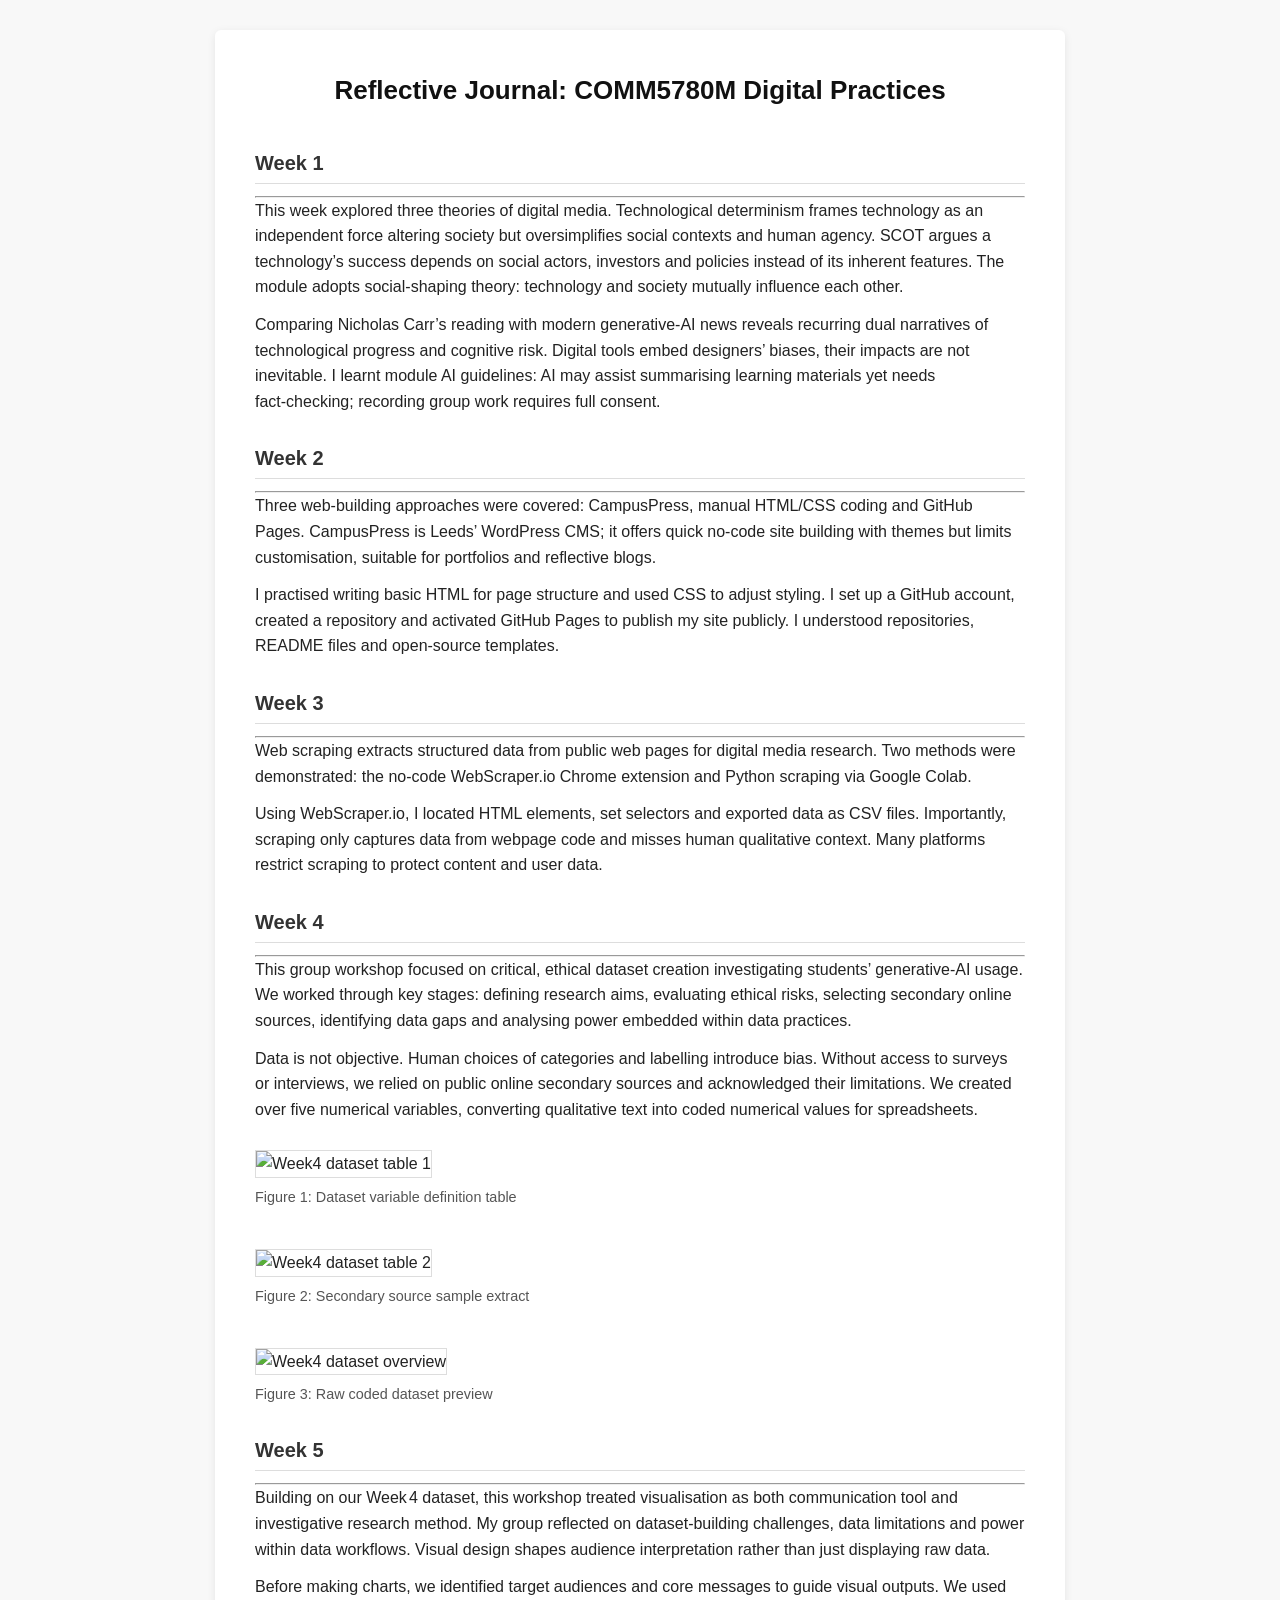
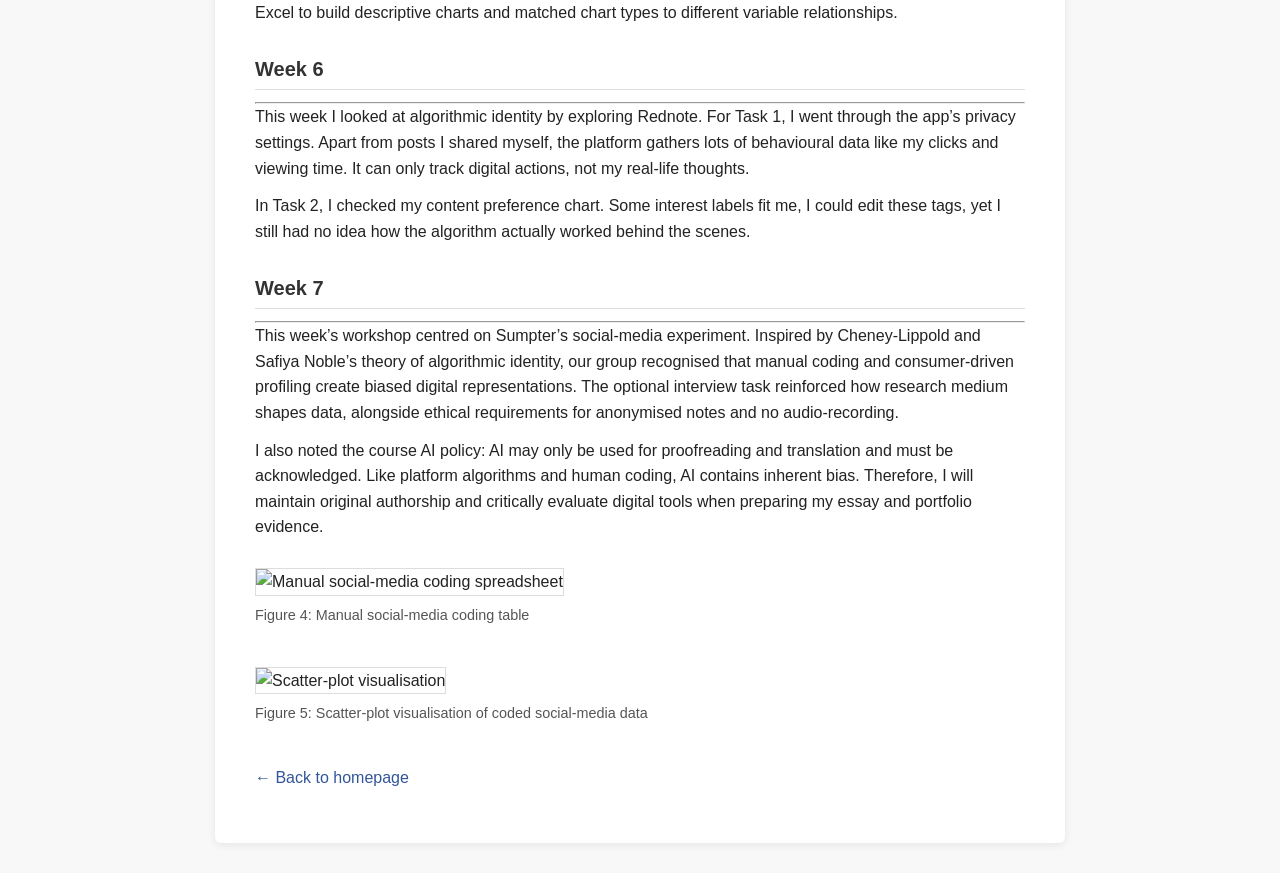
==== commit 78c233ae: "Add files via upload" ====
--- a/reflection.html
+++ b/reflection.html
@@ -5,11 +5,22 @@
     <meta name="viewport" content="width=device-width, initial-scale=1.0">
     <title>Reflective Journal | COMM5780M</title>
     <link rel="stylesheet" href="mycoversheet.css">
+    <style>
+        .journal-image{
+            max-width:100%;
+            border:1px solid #ddd;
+            margin:16px 0;
+        }
+        .caption{
+            font-size:0.9em;
+            color:#555;
+            margin:-8px 0 24px;
+        }
+    </style>
 </head>
 <body>
     <main class="container">
         <h1>Reflective Journal: COMM5780M Digital Practices</h1>
-        <p><a href="index.html">← Back to portfolio homepage</a></p>
 
         <h2>Week 1</h2>
         <hr>
@@ -34,6 +45,16 @@
         <p>This group workshop focused on critical, ethical dataset creation investigating students’ generative‑AI usage. We worked through key stages: defining research aims, evaluating ethical risks, selecting secondary online sources, identifying data gaps and analysing power embedded within data practices.</p>
         <p>Data is not objective. Human choices of categories and labelling introduce bias. Without access to surveys or interviews, we relied on public online secondary sources and acknowledged their limitations. We created over five numerical variables, converting qualitative text into coded numerical values for spreadsheets.</p>
 
+        <!-- Week4 一共3张图片 -->
+        <img class="journal-image" src="week4_img1.png" alt="Week4 dataset table 1">
+        <p class="caption">Figure 1: Dataset variable definition table</p>
+
+        <img class="journal-image" src="week4_img2.png" alt="Week4 dataset table 2">
+        <p class="caption">Figure 2: Secondary source sample extract</p>
+
+        <img class="journal-image" src="week4_img3.png" alt="Week4 dataset overview">
+        <p class="caption">Figure 3: Raw coded dataset preview</p>
+
 
         <h2>Week 5</h2>
         <hr>
@@ -46,11 +67,21 @@
         <p>This week I looked at algorithmic identity by exploring Rednote. For Task 1, I went through the app’s privacy settings. Apart from posts I shared myself, the platform gathers lots of behavioural data like my clicks and viewing time. It can only track digital actions, not my real‑life thoughts.</p>
         <p>In Task 2, I checked my content preference chart. Some interest labels fit me, I could edit these tags, yet I still had no idea how the algorithm actually worked behind the scenes.</p>
 
+
         <h2>Week 7</h2>
         <hr>
         <p>This week’s workshop centred on Sumpter’s social‑media experiment. Inspired by Cheney‑Lippold and Safiya Noble’s theory of algorithmic identity, our group recognised that manual coding and consumer‑driven profiling create biased digital representations. The optional interview task reinforced how research medium shapes data, alongside ethical requirements for anonymised notes and no audio‑recording.</p>
         <p>I also noted the course AI policy: AI may only be used for proofreading and translation and must be acknowledged. Like platform algorithms and human coding, AI contains inherent bias. Therefore, I will maintain original authorship and critically evaluate digital tools when preparing my essay and portfolio evidence.</p>
 
+        <!-- Week7 一共2张图片 -->
+        <img class="journal-image" src="week7_img1.png" alt="Manual social‑media coding spreadsheet">
+        <p class="caption">Figure 4: Manual social‑media coding table</p>
+
+        <img class="journal-image" src="week7_img2.png" alt="Scatter‑plot visualisation">
+        <p class="caption">Figure 5: Scatter‑plot visualisation of coded social‑media data</p>
+
+
+        <p style="margin-top:40px;"><a href="index.html">← Back to homepage</a></p>
     </main>
 </body>
 </html>
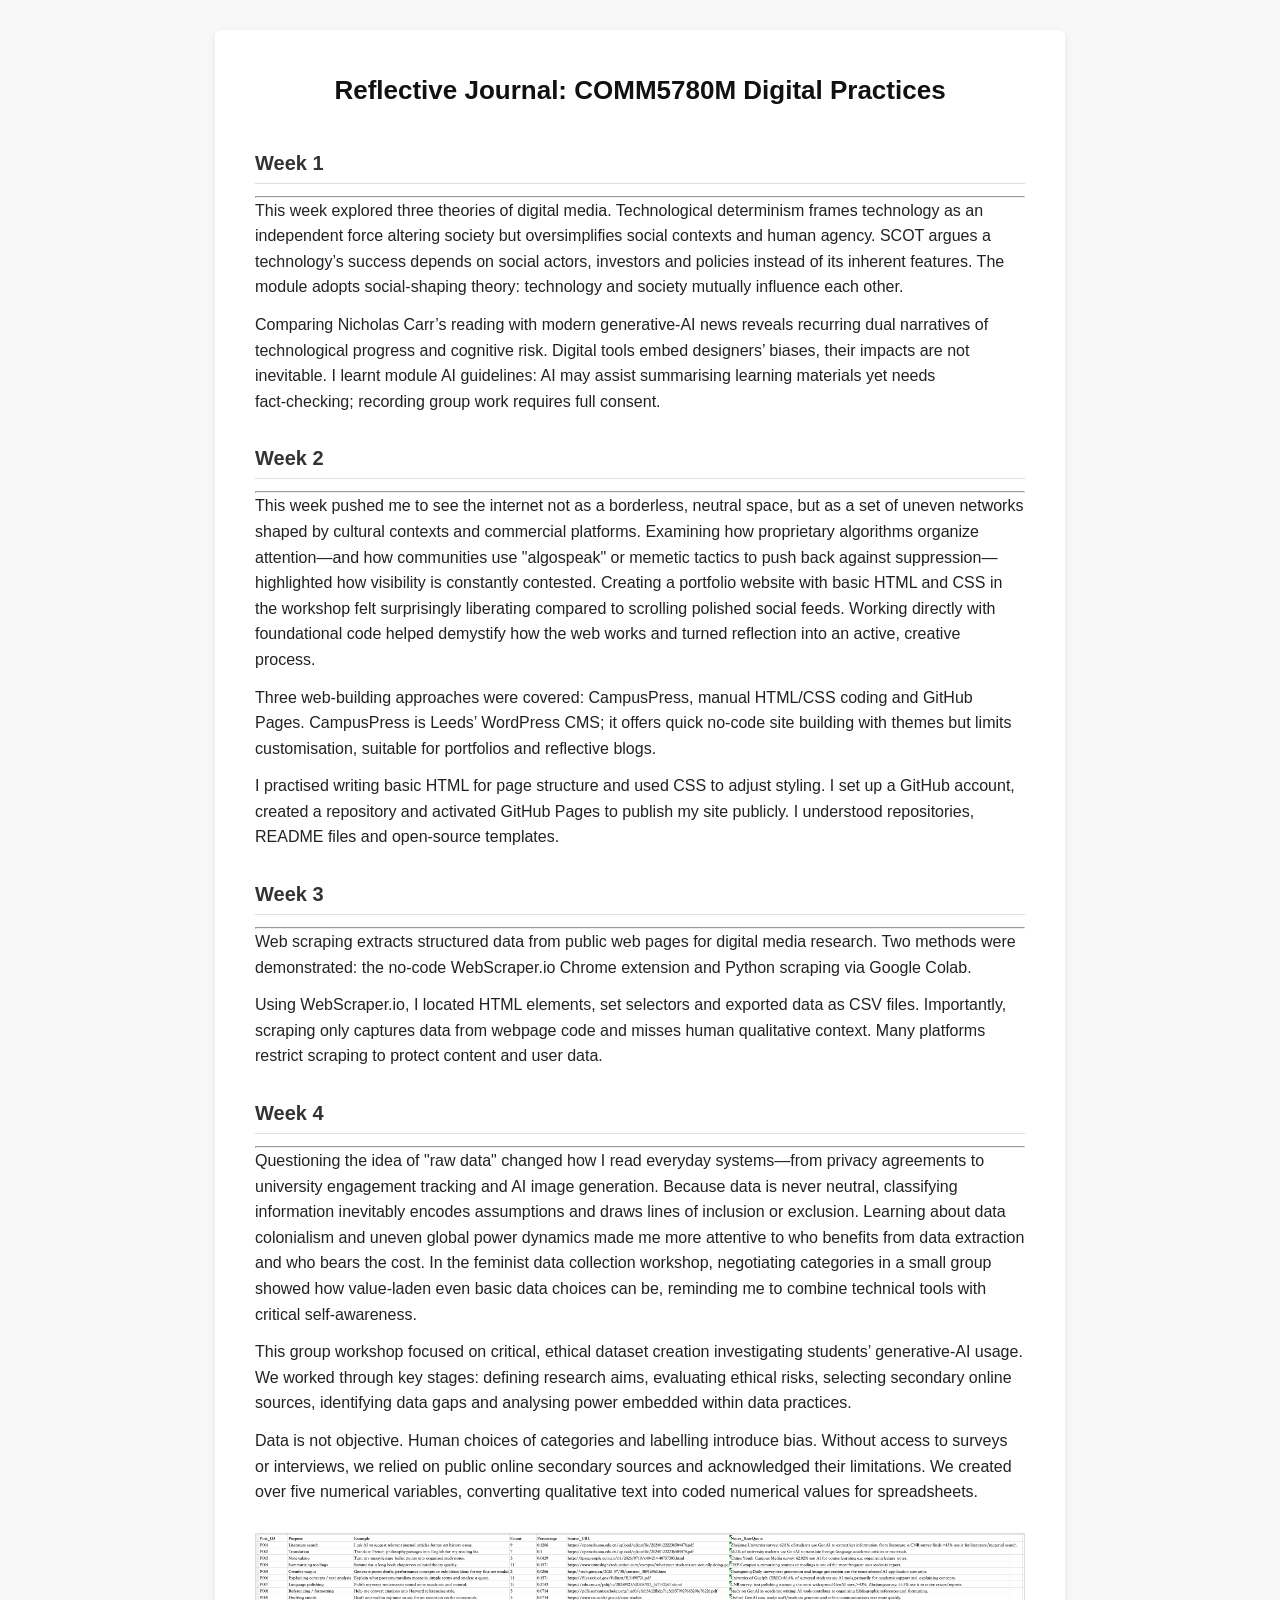
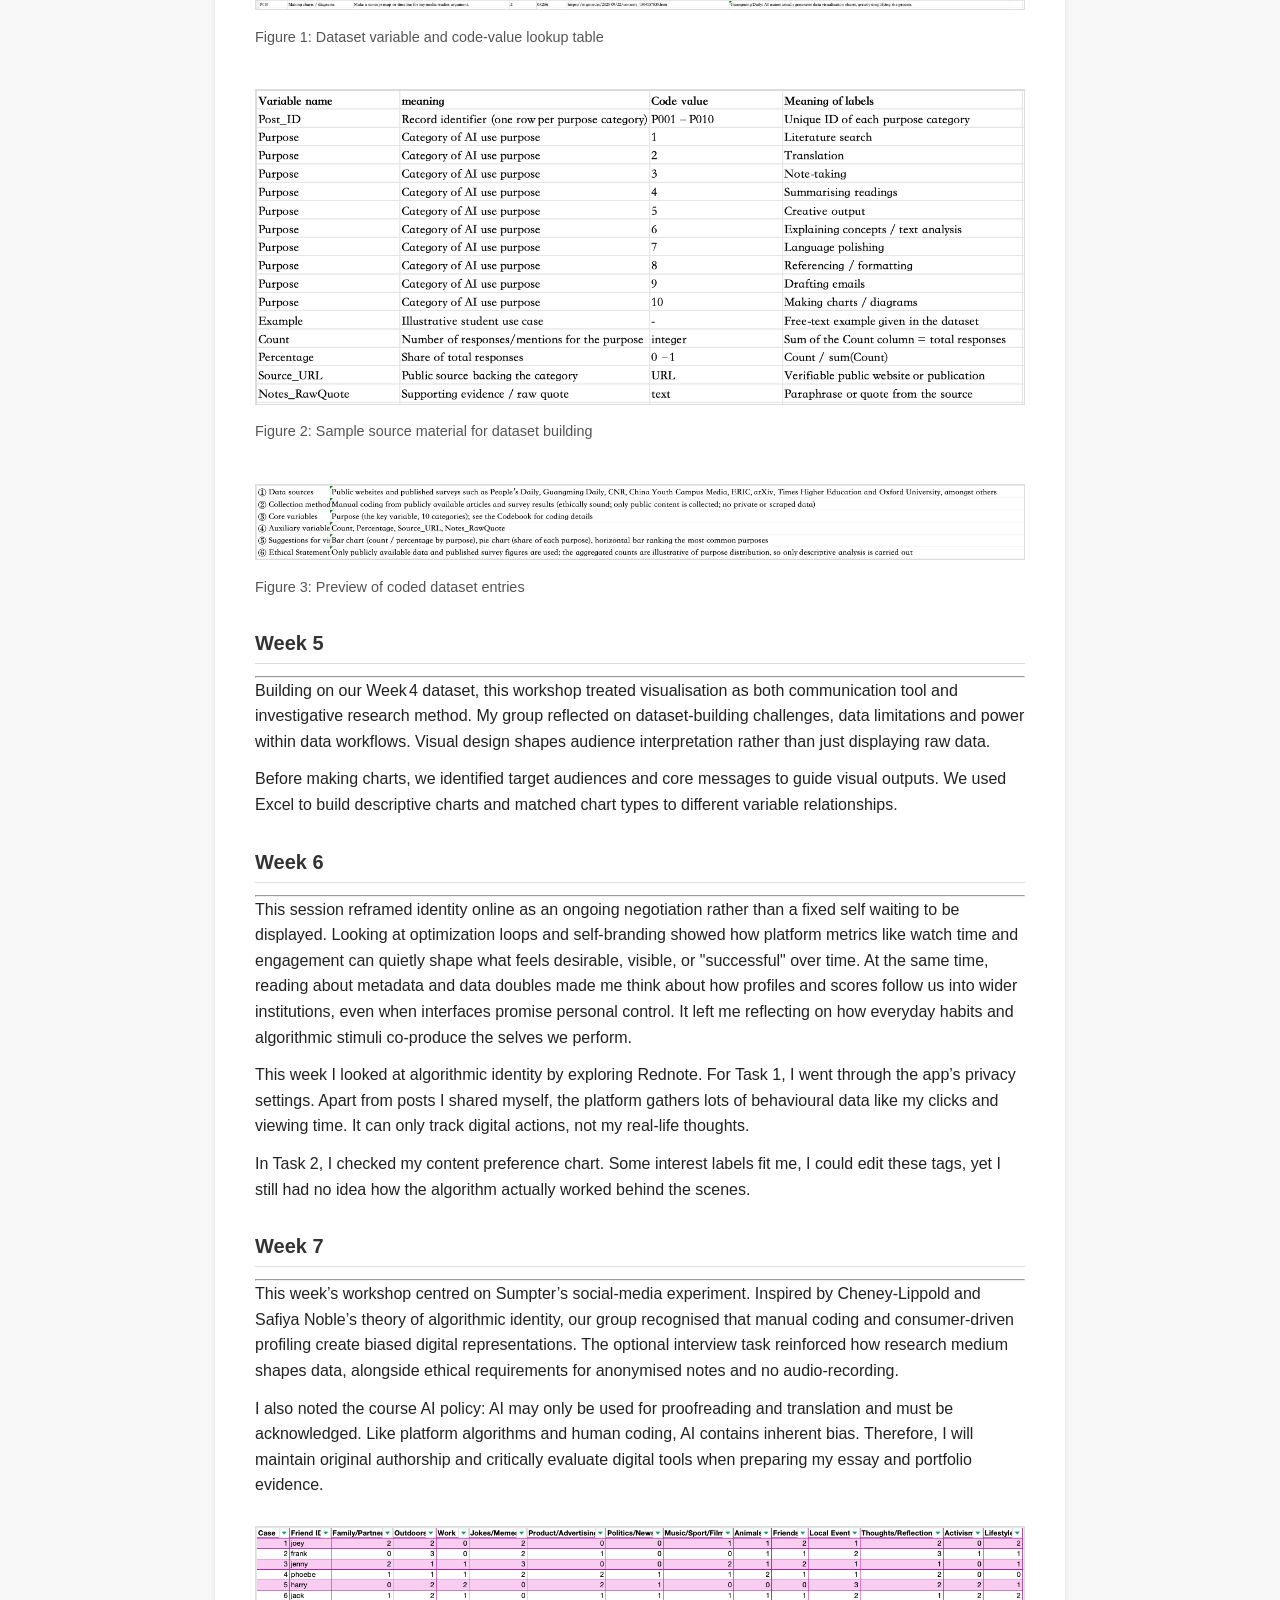
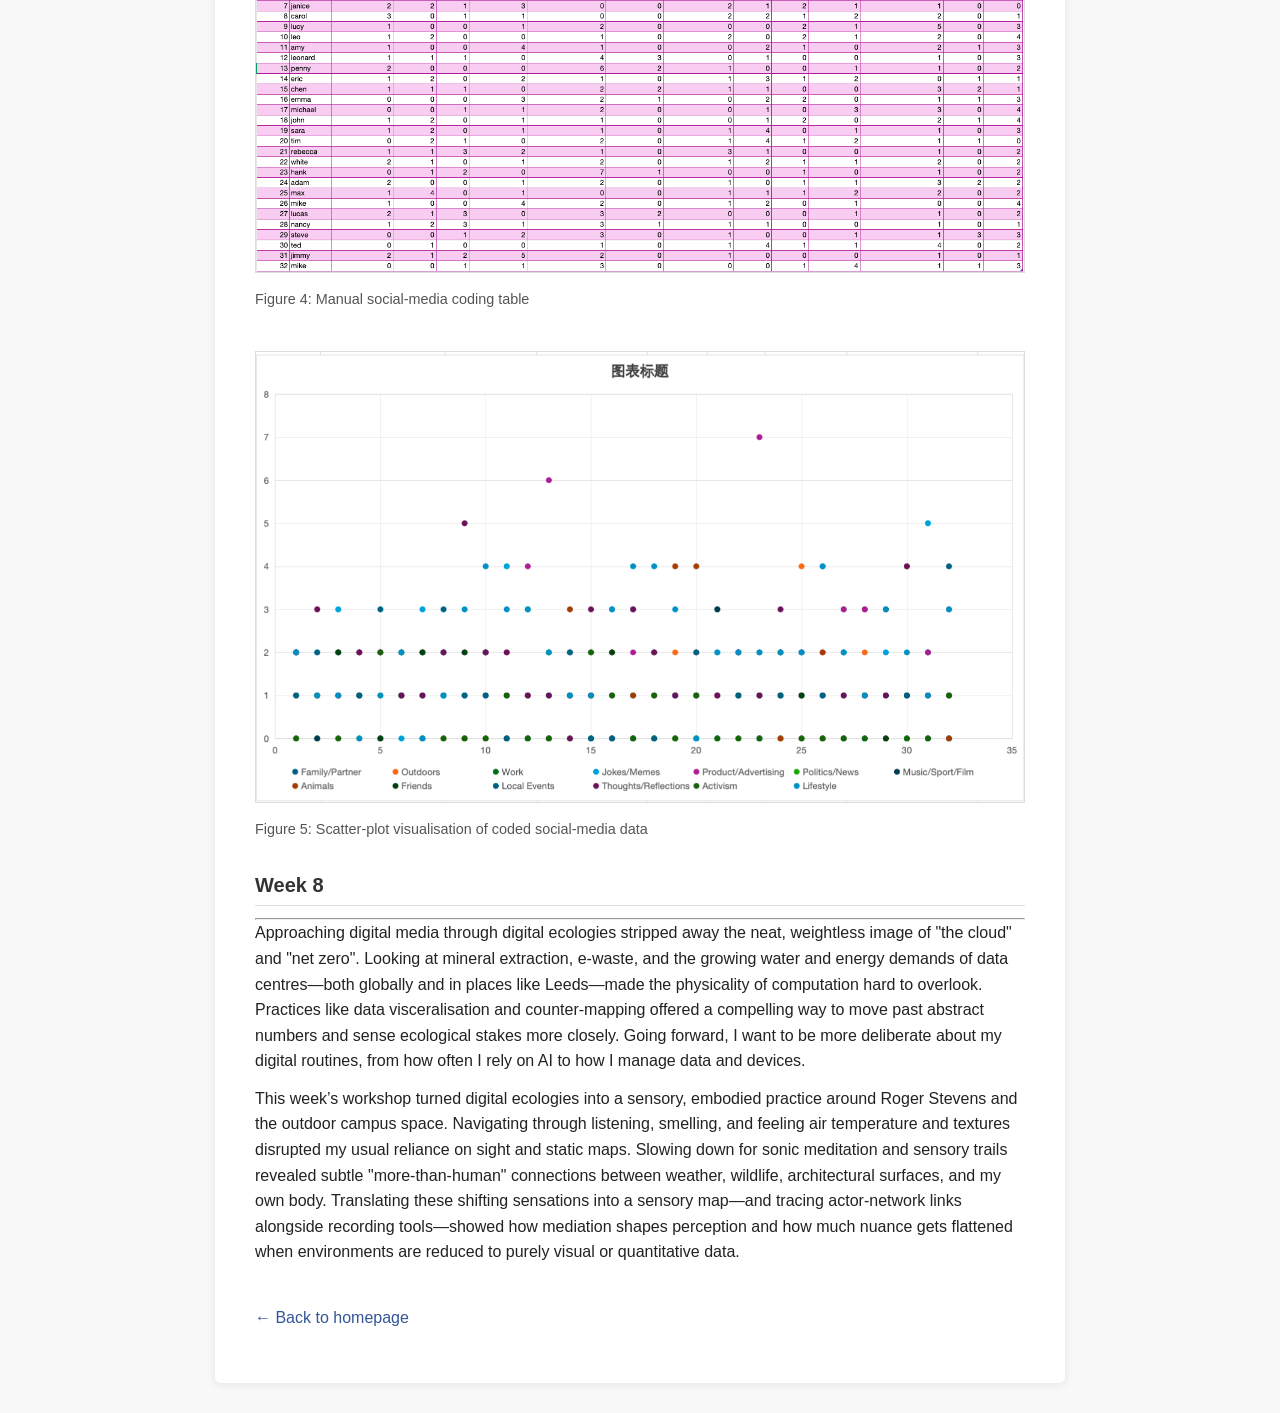
==== commit ecbc372a: "Add files via upload" ====
--- a/reflection.html
+++ b/reflection.html
@@ -30,6 +30,7 @@
 
         <h2>Week 2</h2>
         <hr>
+        <p>This week pushed me to see the internet not as a borderless, neutral space, but as a set of uneven networks shaped by cultural contexts and commercial platforms. Examining how proprietary algorithms organize attention—and how communities use "algospeak" or memetic tactics to push back against suppression—highlighted how visibility is constantly contested. Creating a portfolio website with basic HTML and CSS in the workshop felt surprisingly liberating compared to scrolling polished social feeds. Working directly with foundational code helped demystify how the web works and turned reflection into an active, creative process.</p>
         <p>Three web‑building approaches were covered: CampusPress, manual HTML/CSS coding and GitHub Pages. CampusPress is Leeds’ WordPress CMS; it offers quick no‑code site building with themes but limits customisation, suitable for portfolios and reflective blogs.</p>
         <p>I practised writing basic HTML for page structure and used CSS to adjust styling. I set up a GitHub account, created a repository and activated GitHub Pages to publish my site publicly. I understood repositories, README files and open‑source templates.</p>
 
@@ -42,18 +43,19 @@
 
         <h2>Week 4</h2>
         <hr>
+        <p>Questioning the idea of "raw data" changed how I read everyday systems—from privacy agreements to university engagement tracking and AI image generation. Because data is never neutral, classifying information inevitably encodes assumptions and draws lines of inclusion or exclusion. Learning about data colonialism and uneven global power dynamics made me more attentive to who benefits from data extraction and who bears the cost. In the feminist data collection workshop, negotiating categories in a small group showed how value‑laden even basic data choices can be, reminding me to combine technical tools with critical self‑awareness.</p>
         <p>This group workshop focused on critical, ethical dataset creation investigating students’ generative‑AI usage. We worked through key stages: defining research aims, evaluating ethical risks, selecting secondary online sources, identifying data gaps and analysing power embedded within data practices.</p>
         <p>Data is not objective. Human choices of categories and labelling introduce bias. Without access to surveys or interviews, we relied on public online secondary sources and acknowledged their limitations. We created over five numerical variables, converting qualitative text into coded numerical values for spreadsheets.</p>
 
-        <!-- Week4 一共3张图片 -->
-        <img class="journal-image" src="week4_img1.png" alt="Week4 dataset table 1">
-        <p class="caption">Figure 1: Dataset variable definition table</p>
+        <!-- Week4 3张图片，沿用指定文件名 -->
+        <img class="journal-image" src="week4_img1.png" alt="Dataset variable definition table">
+        <p class="caption">Figure 1: Dataset variable and code‑value lookup table</p>
 
-        <img class="journal-image" src="week4_img2.png" alt="Week4 dataset table 2">
-        <p class="caption">Figure 2: Secondary source sample extract</p>
+        <img class="journal-image" src="week4_img2.png" alt="Secondary source dataset sample">
+        <p class="caption">Figure 2: Sample source material for dataset building</p>
 
-        <img class="journal-image" src="week4_img3.png" alt="Week4 dataset overview">
-        <p class="caption">Figure 3: Raw coded dataset preview</p>
+        <img class="journal-image" src="week4_img3.png" alt="Raw coded dataset preview">
+        <p class="caption">Figure 3: Preview of coded dataset entries</p>
 
 
         <h2>Week 5</h2>
@@ -64,6 +66,7 @@
 
         <h2>Week 6</h2>
         <hr>
+        <p>This session reframed identity online as an ongoing negotiation rather than a fixed self waiting to be displayed. Looking at optimization loops and self‑branding showed how platform metrics like watch time and engagement can quietly shape what feels desirable, visible, or "successful" over time. At the same time, reading about metadata and data doubles made me think about how profiles and scores follow us into wider institutions, even when interfaces promise personal control. It left me reflecting on how everyday habits and algorithmic stimuli co‑produce the selves we perform.</p>
         <p>This week I looked at algorithmic identity by exploring Rednote. For Task 1, I went through the app’s privacy settings. Apart from posts I shared myself, the platform gathers lots of behavioural data like my clicks and viewing time. It can only track digital actions, not my real‑life thoughts.</p>
         <p>In Task 2, I checked my content preference chart. Some interest labels fit me, I could edit these tags, yet I still had no idea how the algorithm actually worked behind the scenes.</p>
 
@@ -73,12 +76,18 @@
         <p>This week’s workshop centred on Sumpter’s social‑media experiment. Inspired by Cheney‑Lippold and Safiya Noble’s theory of algorithmic identity, our group recognised that manual coding and consumer‑driven profiling create biased digital representations. The optional interview task reinforced how research medium shapes data, alongside ethical requirements for anonymised notes and no audio‑recording.</p>
         <p>I also noted the course AI policy: AI may only be used for proofreading and translation and must be acknowledged. Like platform algorithms and human coding, AI contains inherent bias. Therefore, I will maintain original authorship and critically evaluate digital tools when preparing my essay and portfolio evidence.</p>
 
-        <!-- Week7 一共2张图片 -->
-        <img class="journal-image" src="week7_img1.png" alt="Manual social‑media coding spreadsheet">
+        <!-- Week7 2张图片，沿用指定文件名 -->
+        <img class="journal-image" src="week7_img1.png" alt="Social media manual coding spreadsheet">
         <p class="caption">Figure 4: Manual social‑media coding table</p>
 
-        <img class="journal-image" src="week7_img2.png" alt="Scatter‑plot visualisation">
+        <img class="journal-image" src="week7_img2.png" alt="Scatter‑plot visualisation of coded social‑media data">
         <p class="caption">Figure 5: Scatter‑plot visualisation of coded social‑media data</p>
+
+
+        <h2>Week 8</h2>
+        <hr>
+        <p>Approaching digital media through digital ecologies stripped away the neat, weightless image of "the cloud" and "net zero". Looking at mineral extraction, e‑waste, and the growing water and energy demands of data centres—both globally and in places like Leeds—made the physicality of computation hard to overlook. Practices like data visceralisation and counter‑mapping offered a compelling way to move past abstract numbers and sense ecological stakes more closely. Going forward, I want to be more deliberate about my digital routines, from how often I rely on AI to how I manage data and devices.</p>
+        <p>This week’s workshop turned digital ecologies into a sensory, embodied practice around Roger Stevens and the outdoor campus space. Navigating through listening, smelling, and feeling air temperature and textures disrupted my usual reliance on sight and static maps. Slowing down for sonic meditation and sensory trails revealed subtle "more‑than‑human" connections between weather, wildlife, architectural surfaces, and my own body. Translating these shifting sensations into a sensory map—and tracing actor‑network links alongside recording tools—showed how mediation shapes perception and how much nuance gets flattened when environments are reduced to purely visual or quantitative data.</p>
 
 
         <p style="margin-top:40px;"><a href="index.html">← Back to homepage</a></p>
